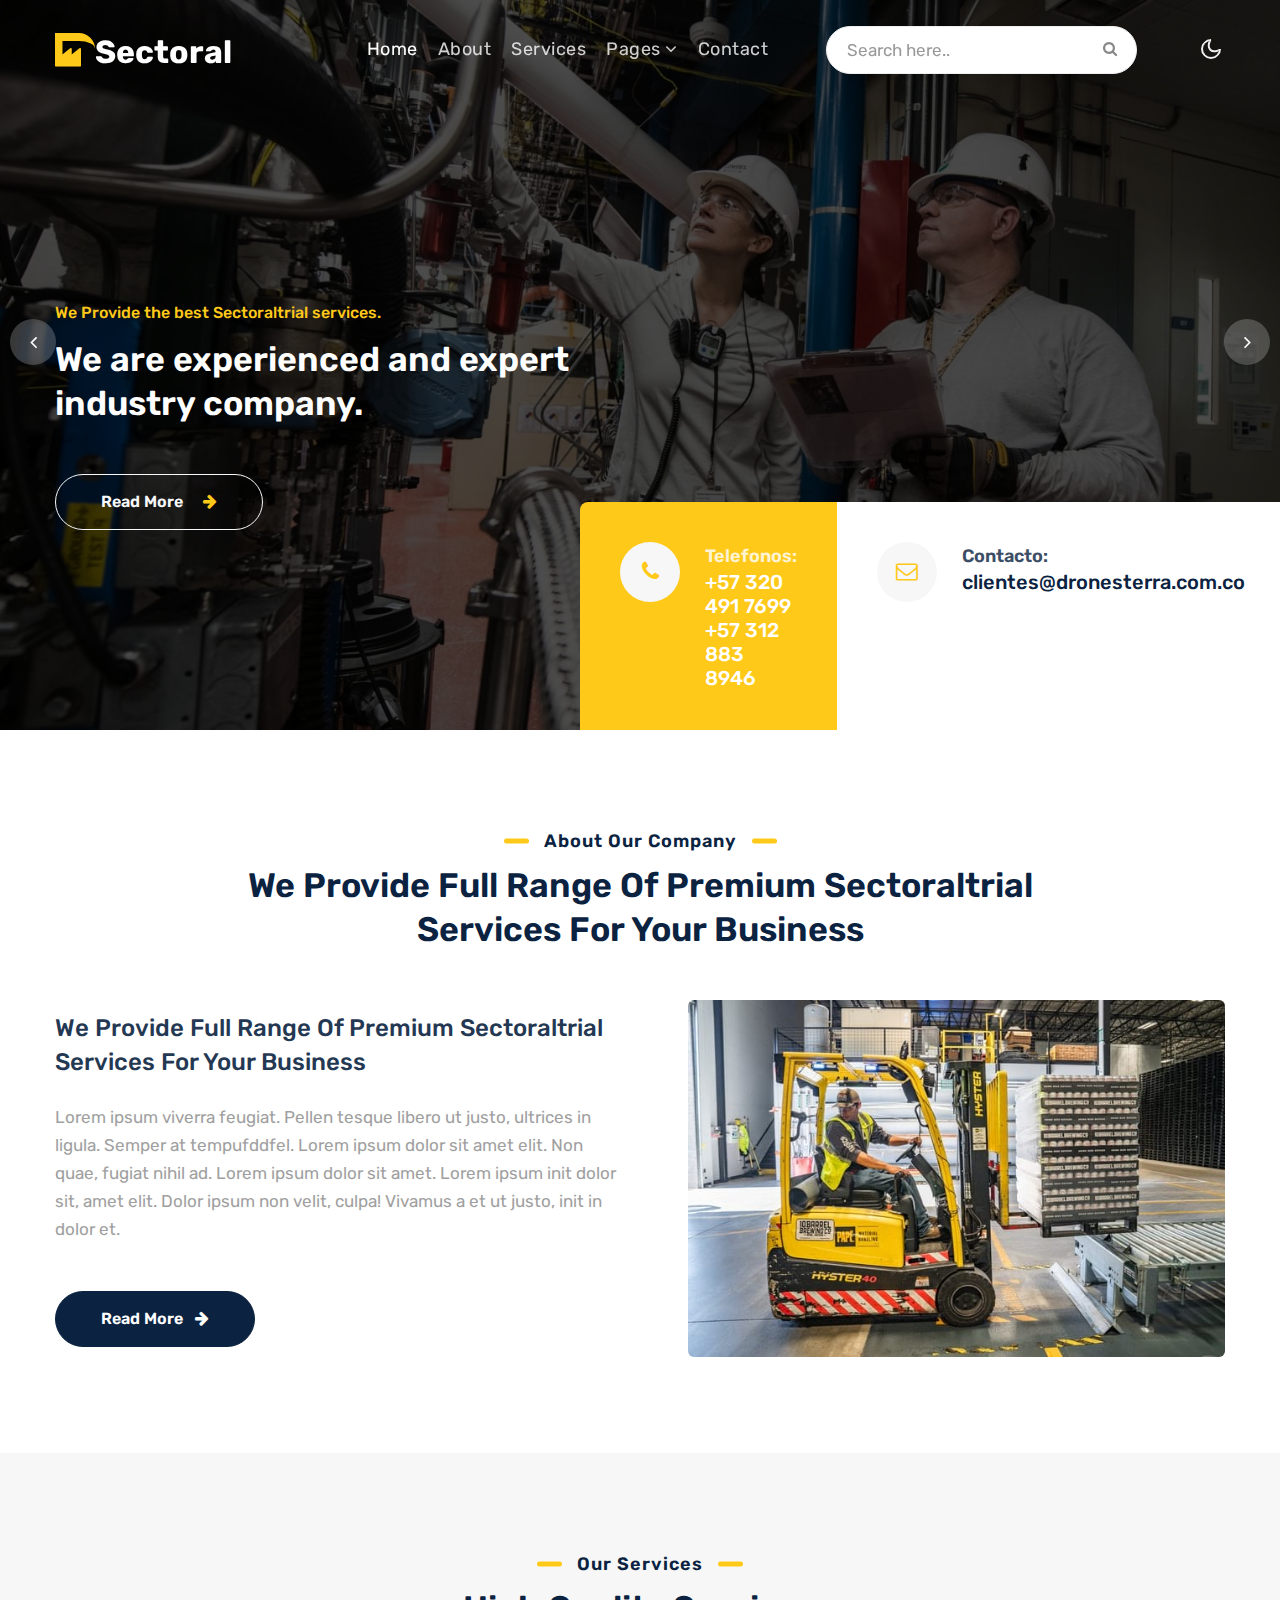
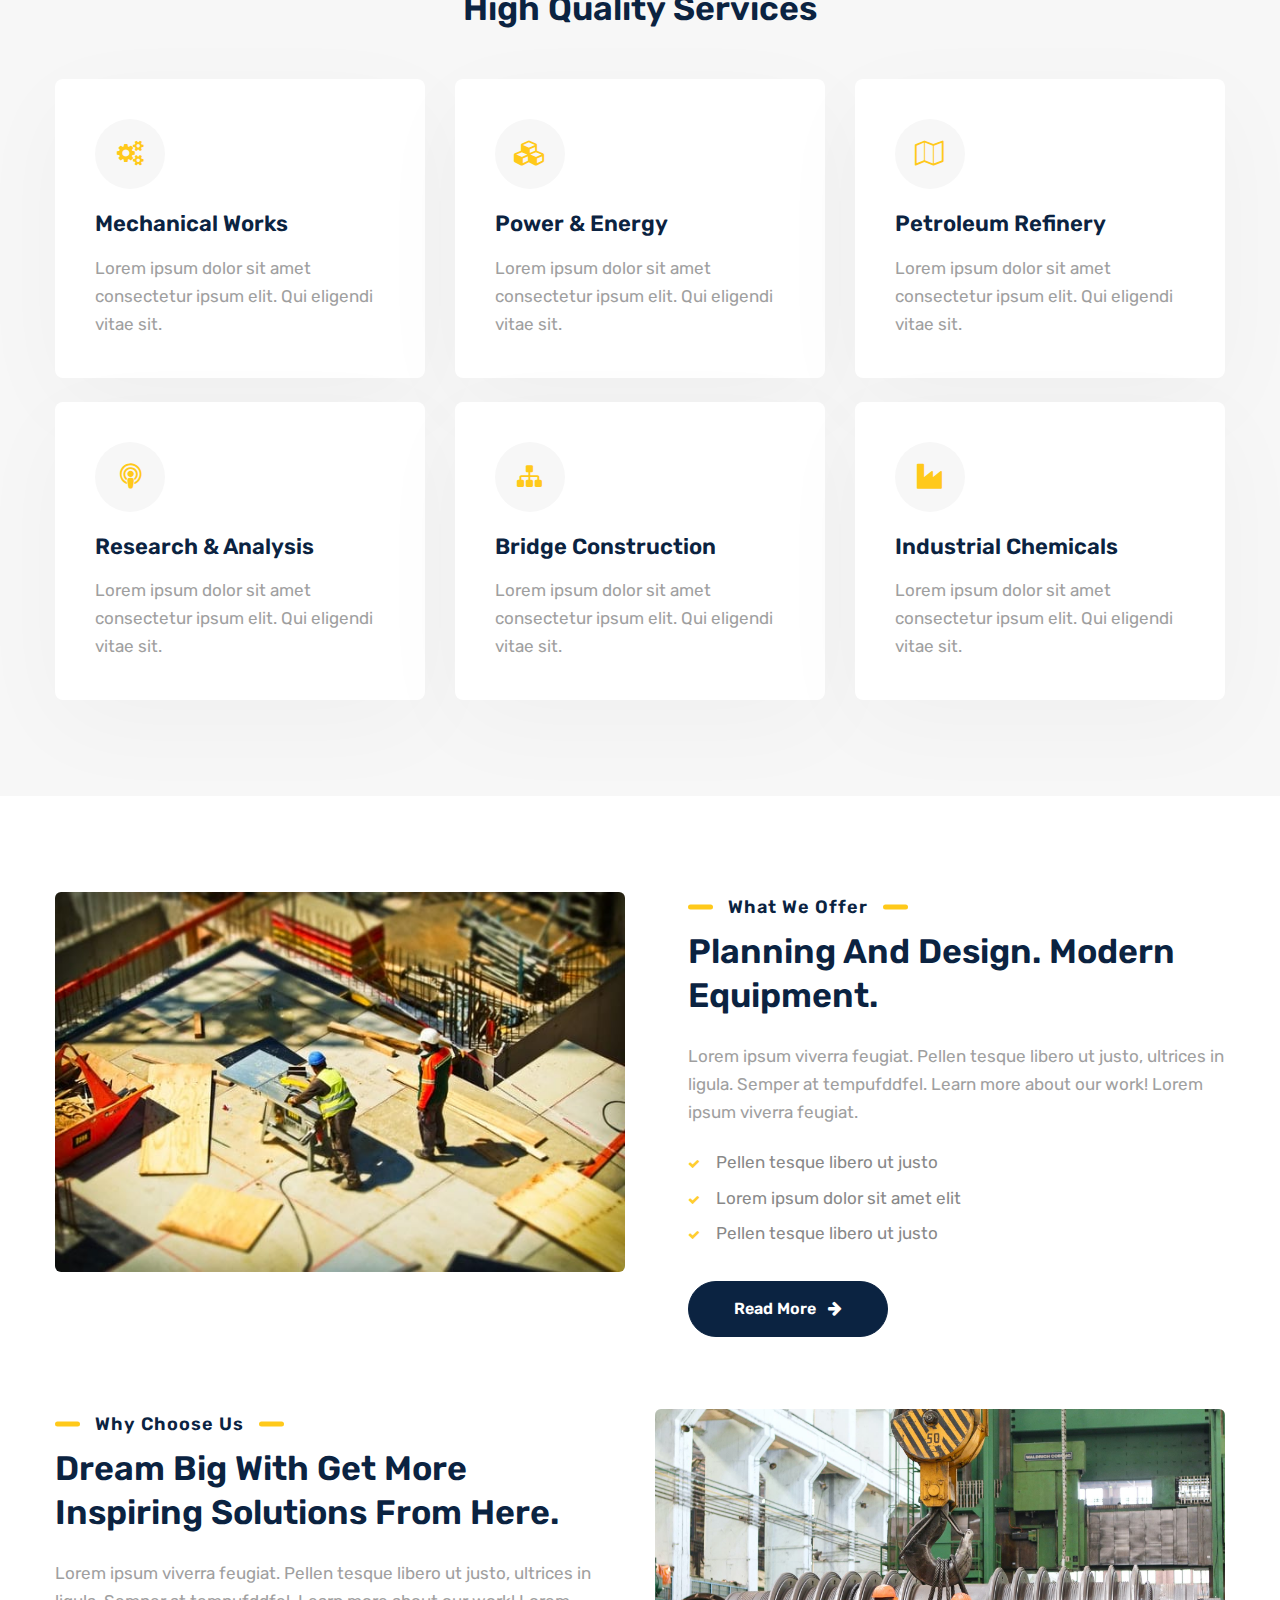
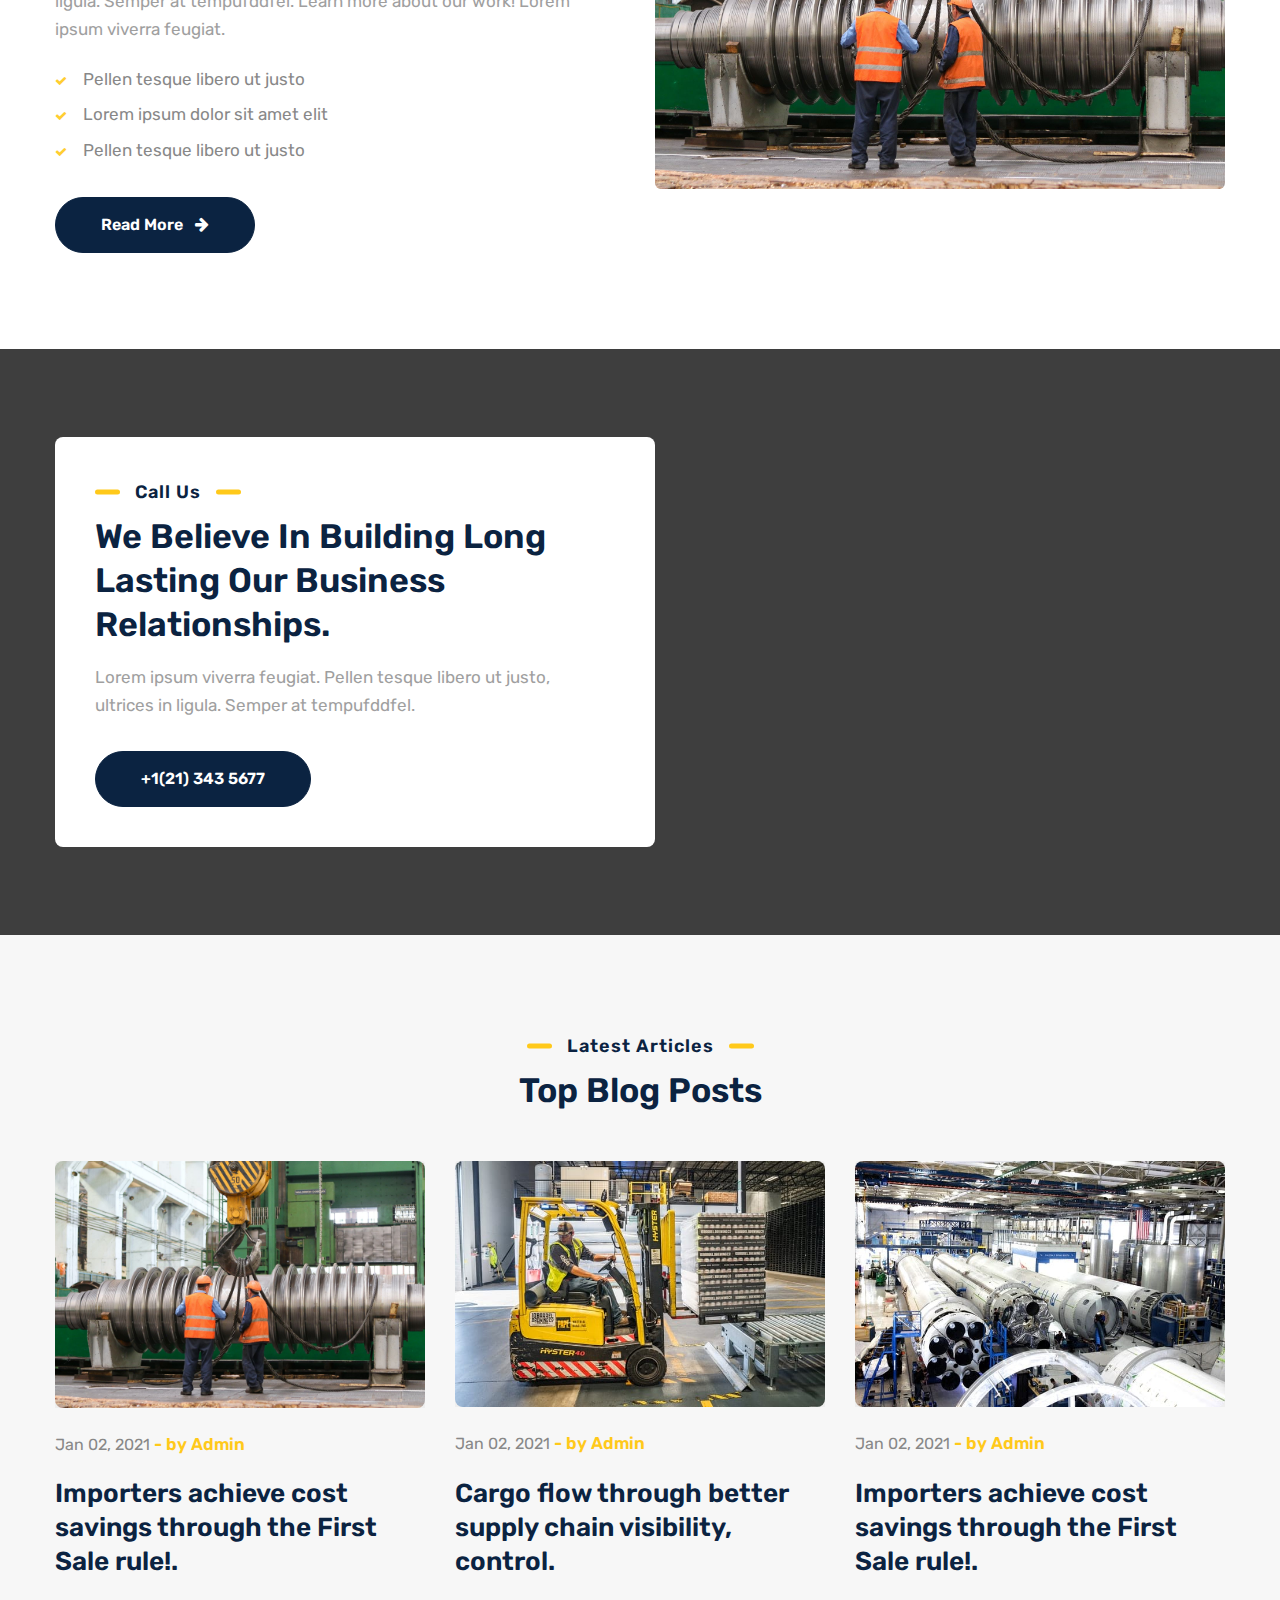
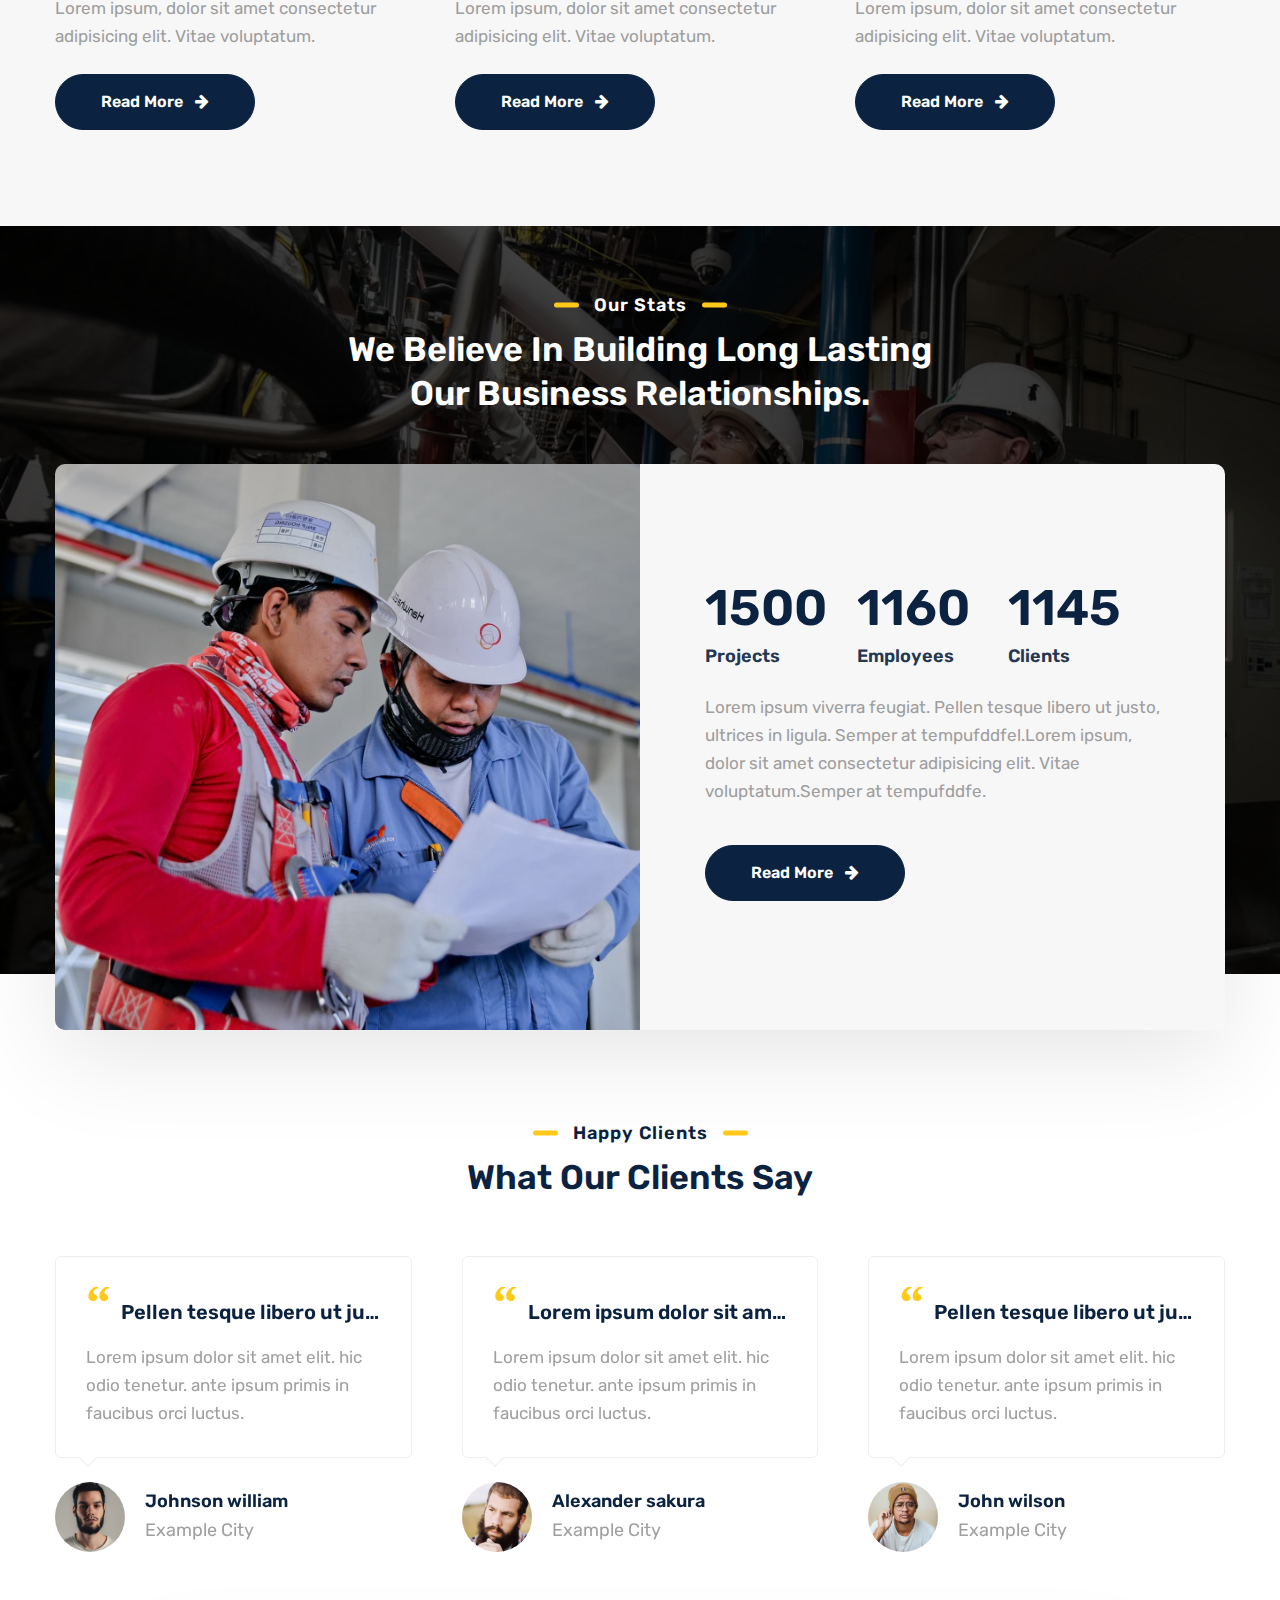
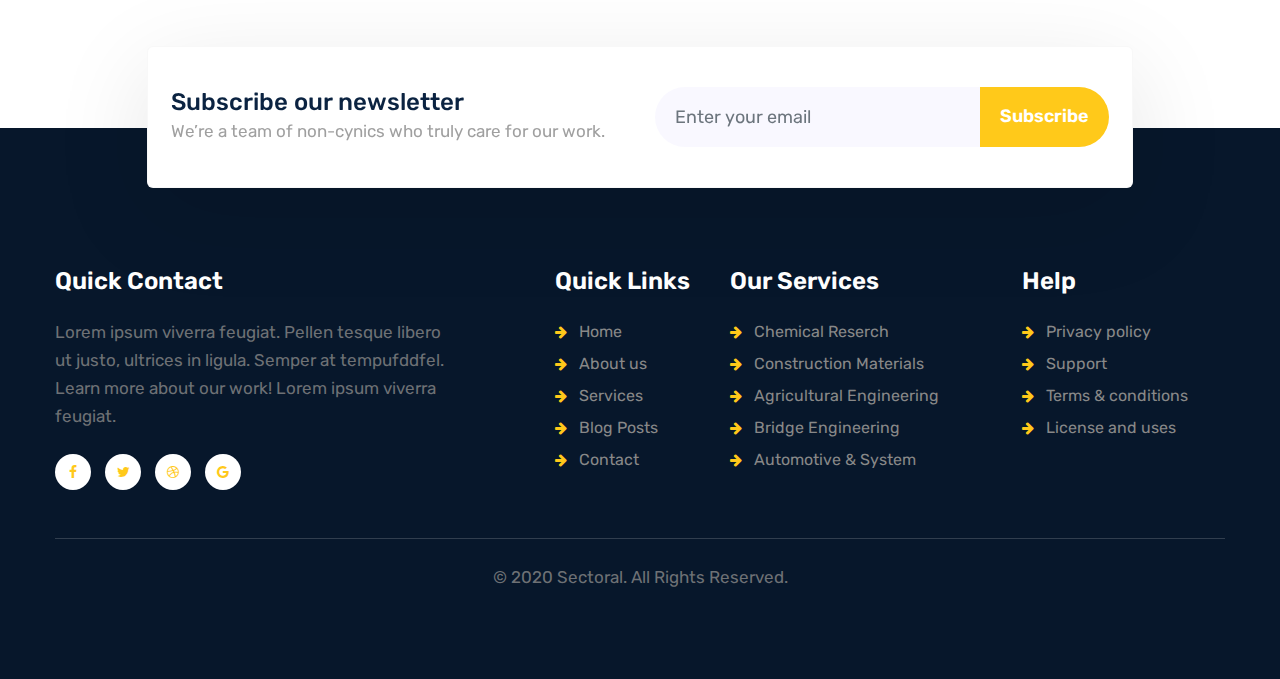
==== index.html @ f9f9d439 "Inicio de la página" ====
<!doctype html>
<html lang="zxx">

<head>
  <!-- Required meta tags -->
  <meta charset="utf-8">
  <meta name="viewport" content="width=device-width, initial-scale=1, shrink-to-fit=no">
  <meta name="keywords"
    content="Sectoral Responsive web template, Bootstrap Web Templates, Android Compatible web template, Smartphone Compatible web template, free webdesigns for Nokia, Samsung, LG, SonyEricsson, Motorola web design" />
  <title>Sectoral an Industrial Category Bootstrap Responsive Web Template | Home  </title>
  <link href="//fonts.googleapis.com/css2?family=Rubik:wght@300;400;500;600&display=swap" rel="stylesheet">
  <!-- Template CSS -->
  <link rel="stylesheet" href="assets/css/style-liberty.css">
</head>

<body>
  <!--header-->
  <header id="site-header" class="w3lhny-head fixed-top">
    <div class="container">
      <nav class="navbar navbar-expand-lg stroke px-0">
        <h1> <a class="navbar-brand" href="index.html">
          <span class="sublog"><span class="fa fa-industry w3llog-icon" aria-hidden="true"></span>Sec</span>toral
        </a></h1>
        <!-- if logo is image enable this   
  <a class="navbar-brand" href="#index.html">
      <img src="image-path" alt="Your logo" title="Your logo" style="height:35px;" />
  </a> -->
        <button class="navbar-toggler  collapsed bg-gradient" type="button" data-toggle="collapse"
          data-target="#navbarTogglerDemo02" aria-controls="navbarTogglerDemo02" aria-expanded="false"
          aria-label="Toggle navigation">
          <span class="navbar-toggler-icon fa icon-expand fa-bars"></span>
          <span class="navbar-toggler-icon fa icon-close fa-times"></span>
        </button>

        <div class="collapse navbar-collapse" id="navbarTogglerDemo02">
          <ul class="navbar-nav mx-lg-auto">
            <li class="nav-item active">
              <a class="nav-link" href="index.html">Home <span class="sr-only">(current)</span></a>
            </li>
            <li class="nav-item">
              <a class="nav-link" href="about.html">About</a>
            </li>
            <li class="nav-item">
              <a class="nav-link" href="services.html">Services</a>
            </li>
            <li class="nav-item dropdown">
              <a class="nav-link dropdown-toggle" href="#" id="navbarDropdown" role="button" data-toggle="dropdown"
                aria-haspopup="true" aria-expanded="false">
                Pages <span class="fa fa-angle-down"></span>
              </a>
              <div class="dropdown-menu" aria-labelledby="navbarDropdown">
                <a class="dropdown-item" href="blog.html">Blog posts</a>
                <a class="dropdown-item" href="blog-single.html">Blog single</a>
                <a class="dropdown-item" href="error.html">404 page</a>
                <a class="dropdown-item" href="landing-single.html">Landing page</a>
              </div>
            </li>
            <li class="nav-item">
              <a class="nav-link" href="contact.html">Contact</a>
            </li>
            <!--/search-right-->
            <nav class="ml-lg-5">
              <div class="search-bar">
                <form class="search">
                  <input type="search" class="search__input" name="search" placeholder="Search here.."
                    onload="equalWidth()" required>
                  <span class="fa fa-search search__icon"></span>
                </form>
              </div>
            </nav>
            <!--//search-right-->
          </ul>
        </div>
        <!-- toggle switch for light and dark theme -->
        <div class="mobile-position">
          <nav class="navigation">
            <div class="theme-switch-wrapper">
              <label class="theme-switch" for="checkbox">
                <input type="checkbox" id="checkbox">
                <div class="mode-container">
                  <i class="gg-sun"></i>
                  <i class="gg-moon"></i>
                </div>
              </label>
            </div>
          </nav>
        </div>
        <!-- //toggle switch for light and dark theme -->
      </nav>
    </div>
  </header>
  <!--/header-->
  <!-- main-slider -->
  <section class="w3l-main-slider" id="home">
    <div class="companies20-content">
      <div class="owl-one owl-carousel owl-theme">
        <div class="item">
          <li>
            <div class="slider-info banner-view bg bg2">
              <div class="banner-info">
                <div class="container">

                  <div class="banner-info-bg">
                    <h6>We Provide the best Sectoraltrial services.</h6>
                    <h5>We are experienced and expert industry company. </h5>
                    <p class="mt-md-4 mt-3">Lorem ipsum dolor sit amet consectetur ipsum elit. Qui eligendi vitae sit.Ea
                      ipsum sed consequuntur illum facere.
                    </p>
                    <a class="btn btn-style btn-outline-light mt-sm-5 mt-4" href="about.html">
                      Read More <span class="fa fa-arrow-right  ml-3" aria-hidden="true"></span></a>
                  </div>
                </div>
              </div>
            </div>
          </li>
        </div>
        <div class="item">
          <li>
            <div class="slider-info  banner-view banner-top1 bg bg2">
              <div class="banner-info">
                <div class="container">
                  <div class="banner-info-bg">
                    <h6>We Provide the best Sectoraltrial services.</h6>
                    <h5>You construct a dream. We will construct them to reality. </h5>
                    <p class="mt-md-4 mt-3">Lorem ipsum dolor sit amet consectetur ipsum elit. Qui eligendi vitae sit.Ea
                      ipsum sed consequuntur illum facere.
                    </p>
                    <a class="btn btn-style btn-outline-light mt-sm-5 mt-4 " href="about.html">
                      Read More <span class="fa fa-arrow-right ml-3" aria-hidden="true"></span></a>
                  </div>
                </div>
              </div>
            </div>
          </li>
        </div>
        <div class="item">
          <li>
            <div class="slider-info banner-view banner-top2 bg bg2">
              <div class="banner-info">
                <div class="container">
                  <div class="banner-info-bg">
                    <h6>We Provide the best Sectoraltrial services.</h6>
                    <h5>We are experienced and expert industry company. </h5>
                    <p class="mt-md-4 mt-3">Lorem ipsum dolor sit amet consectetur ipsum elit. Qui eligendi vitae sit.Ea
                      ipsum sed consequuntur illum facere.
                    </p>
                    <a class="btn btn-style btn-outline-light mt-sm-5 mt-4" href="about.html">
                      Read More <span class="fa fa-arrow-right  ml-3" aria-hidden="true"></span></a>
                  </div>
                </div>
              </div>
            </div>
          </li>
        </div>
        <div class="item">
          <li>
            <div class="slider-info banner-view banner-top3 bg bg2">
              <div class="banner-info">
                <div class="container">
                  <div class="banner-info-bg">
                    <h6>We Provide the best Sectoraltrial services.</h6>
                    <h5>You construct a dream. We will construct them to reality.</h5>
                    <p class="mt-md-4 mt-3">Lorem ipsum dolor sit amet consectetur ipsum elit. Qui eligendi vitae sit.Ea
                      ipsum sed consequuntur illum facere.
                    </p>
                    <a class="btn btn-style btn-outline-light mt-sm-5 mt-4" href="about.html">
                      Read More <span class="fa fa-arrow-right ml-3" aria-hidden="true"></span></a>
                  </div>
                </div>
              </div>
            </div>
          </li>
        </div>
      </div>
      <!--/w3l-industry-address-->
      <div class="w3l-industry-address">
        <div class="one-address">
          <div class="left">
            <div class="ad-icon">
              <span class="fa fa-phone"></span>
            </div>
          </div>
          <div class="content">
            <p>Telefonos:</p>
            <h5>+57 320 491 7699</h5>
            <h5>+57 312 883 8946</h5>
          </div>
        </div>
        <div class="one-address">
          <div class="left">
            <div class="ad-icon">
              <span class="fa fa-envelope-o"></span>
            </div>
          </div>
          <div class="content">
            <p>Contacto:</p>
            <h5><a href="mailto:clientes@dronesterra.com.co" class="mail">clientes@dronesterra.com.co</a></h5>
          </div>
        </div>
      </div>
      <!--//w3l-industry-address-->
    </div>
  </section>
  <!-- /main-slider -->
  <!--/about-section -->
  <section class="w3l-index1 py-5" id="about">
      <div class="container py-lg-5 py-md-3"> 
        <div class="header-section text-center mx-0 mb-md-5 mb-4">
          <h6 class="title-subhny">About Our Company</h6>
          <h3 class="title-w3l mt-2">We provide full range of Premium Sectoraltrial  <br>Services for your business</h3>
        </div>
        <div class="row">
          <div class="col-lg-6 mb-lg-0 mb-md-5 mb-4 align-self">
            <h4 class="title-sub">We provide full range of Premium Sectoraltrial  <br>Services for your business</h4>
            <p class="mt-md-4 mt-3">Lorem ipsum viverra feugiat. Pellen tesque libero ut justo,
              ultrices in ligula. Semper at tempufddfel. Lorem ipsum dolor sit amet
              elit. Non quae, fugiat nihil ad. Lorem ipsum dolor sit amet. Lorem ipsum init
              dolor sit, amet elit. Dolor ipsum non velit, culpa! Vivamus a et ut justo, init in dolor et.</p>
            <a class="btn btn-style btn-primary mt-sm-5 mt-4 mr-2" href="about.html">Read More <span class="fa fa-arrow-right ml-2" aria-hidden="true"></span></a>
          </div>
          <div class="col-lg-6 pl-lg-5">
            <div class="position-relative">
              <img src="assets/images/b3.jpg" alt="" class="radius-image img-fluid">
            </div>
          </div>
        </div>
      </div>
  </section>
  <!-- //about-section -->
  <!-- home page block1 -->
  <section id="features" class="home-services py-5">
    <div class="container py-md-5 py-2">
      <div class="header-section text-center mx-0 mb-md-5 mb-4">
        <h6 class="title-subhny">Our Services</h6>
        <h3 class="title-w3l mt-2">High quality services</h3>
      </div>
      <div class="row">
        <div class="col-lg-4 col-md-6 col-sm-12">
          <div class="box-wrap">
            <div class="box-wrap-grid">
              <div class="icon">
                <span class="fa fa-cogs"></span>
              </div>
              <div class="info">
                <h4><a href="#url">Mechanical Works</a></h4>
              </div>
            </div>
            <p class="mt-3">Lorem ipsum dolor sit amet consectetur ipsum elit. Qui eligendi vitae sit.</p>
          </div>
        </div>
        <div class="col-lg-4 col-md-6 col-sm-12 mt-md-0 mt-4">
          <div class="box-wrap">
            <div class="box-wrap-grid">
              <div class="icon">
                <span class="fa fa-cubes"></span>
              </div>
              <div class="info">
                <h4><a href="#url">
                    Power & Energy</a></h4>
              </div>
            </div>
            <p class="mt-3">Lorem ipsum dolor sit amet consectetur ipsum elit. Qui eligendi vitae sit.</p>
          </div>
        </div>
        <div class="col-lg-4 col-md-6 col-sm-12 mt-lg-0 mt-4">
          <div class="box-wrap">
            <div class="box-wrap-grid">
              <div class="icon">
                <span class="fa fa-map-o"></span>
              </div>
              <div class="info">
                <h4><a href="#url">Petroleum Refinery</a></h4>
              </div>
            </div>
            <p class="mt-3">Lorem ipsum dolor sit amet consectetur ipsum elit. Qui eligendi vitae sit.</p>
          </div>
        </div>
        <div class="col-lg-4 col-md-6 col-sm-12 mt-4">
          <div class="box-wrap">
            <div class="box-wrap-grid">
              <div class="icon">
                <span class="fa fa-podcast"></span>
              </div>
              <div class="info">
                <h4><a href="#url">
                  Research & Analysis</a></h4>
              </div>
            </div>
            <p class="mt-3">Lorem ipsum dolor sit amet consectetur ipsum elit. Qui eligendi vitae sit.</p>
          </div>
        </div>
        <div class="col-lg-4 col-md-6 col-sm-12 mt-4">
          <div class="box-wrap">
            <div class="box-wrap-grid">
              <div class="icon">
                <span class="fa fa-sitemap"></span>
              </div>
              <div class="info">
                <h4><a href="#url">
                  Bridge Construction</a></h4>
              </div>
            </div>
            <p class="mt-3">Lorem ipsum dolor sit amet consectetur ipsum elit. Qui eligendi vitae sit.</p>
          </div>
        </div>
        <div class="col-lg-4 col-md-6 col-sm-12 mt-4">
          <div class="box-wrap">
            <div class="box-wrap-grid">
              <div class="icon">
                <span class="fa fa-industry"></span>
              </div>
              <div class="info">
                <h4><a href="#url">
                  Industrial Chemicals</a></h4>
              </div>
            </div>
            <p class="mt-3">Lorem ipsum dolor sit amet consectetur ipsum elit. Qui eligendi vitae sit.</p>
          </div>
        </div>
      </div>
    </div>
  </section>
  <!-- //home page block1 -->
  <section class="w3l-index2" id="about1">
    <div class="midd-w3 py-5">
      <div class="container py-lg-5 py-md-4 py-2">
        <div class="row">
          <div class="col-lg-6 left-wthree-img">
            <div class="position-relative">
              <img src="assets/images/b2.jpg" alt="" class="radius-image img-fluid">

            </div>
          </div>
          <div class="col-lg-6 mt-lg-0 mt-5 pl-lg-5 align-self">
            <h6 class="title-subhny">What We Offer</h6>
            <h3 class="title-w3l mt-2">Planning and design.
              Modern equipment.</h3>
            <p class="mt-4">Lorem ipsum viverra feugiat. Pellen tesque libero ut justo,
              ultrices in ligula. Semper at tempufddfel. Learn more about our work!
              Lorem ipsum viverra feugiat.
            </p>
            <ul class="w3l-right-book mt-4">
              <li><span class="fa fa-check" aria-hidden="true"></span>Pellen tesque libero ut justo</li>
              <li><span class="fa fa-check" aria-hidden="true"></span>Lorem ipsum dolor sit amet elit</li>
              <li><span class="fa fa-check" aria-hidden="true"></span>Pellen tesque libero ut justo</li>
            </ul>
            <a class="btn btn-style btn-primary mt-4" href="about.html">Read More <span class="fa fa-arrow-right ml-2" aria-hidden="true"></span></a>
          </div>

        </div>
        <div class="row mt-5 pt-lg-4">

          <div class="col-lg-6 mb-lg-0 mb-5 pr-lg-5 align-self">
            <h6 class="title-subhny">Why Choose Us</h6>
            <h3 class="title-w3l mt-2">Dream big with get more inspiring solutions from here.</h3>
            <p class="mt-4">Lorem ipsum viverra feugiat. Pellen tesque libero ut justo,
              ultrices in ligula. Semper at tempufddfel. Learn more about our work!
              Lorem ipsum viverra feugiat.
            </p>
            <ul class="w3l-right-book mt-4">
              <li><span class="fa fa-check" aria-hidden="true"></span>Pellen tesque libero ut justo</li>
              <li><span class="fa fa-check" aria-hidden="true"></span>Lorem ipsum dolor sit amet elit</li>
              <li><span class="fa fa-check" aria-hidden="true"></span>Pellen tesque libero ut justo</li>
            </ul>
            <a class="btn btn-style btn-primary mt-4" href="about.html">Read More <span class="fa fa-arrow-right ml-2" aria-hidden="true"></span></a>
          </div>
          <div class="col-lg-6 left-wthree-img">
            <div class="position-relative">
              <img src="assets/images/b1.jpg" alt="" class="radius-image img-fluid">
            </div>
          </div>
        </div>
      </div>
    </div>
  </section>
  <!-- home page block grids -->
   <!-- /content-6-section -->
   <section class="w3l-content-mid py-5">
    <!-- /content-6-section -->
    <div class="content-4-main py-3">
      <div class="container py-lg-4">
        <div class="welcome-left text-left">
          <h6 class="title-subhny mb-2">Call Us</h6>
          <h3 class="title-w3l">We believe in building long lasting our business relationships.</h3>
          <p class="mt-3 mb-lg-2 pr-lg-5">Lorem ipsum viverra feugiat. Pellen tesque libero ut justo,
            ultrices in ligula. Semper at tempufddfel. 
          </p>
          <a href="tel:+1(21) 343 5678" class="btn btn-style btn-primary mt-4">+1(21) 343 5677</a>
        </div>
      </div>
    </div>
  </section>
  <!-- //content-6-section -->
  <!-- home page block grids -->
  <section class="w3l-text-11 py-5" id="blogs">
    <div class="container py-lg-5 py-md-4 py-2">
      <div class="header-section text-center mx-0 mb-md-5 mb-4">
        <h6 class="title-subhny">Latest Articles </h6>
        <h3 class="title-w3l mt-2">Top Blog Posts</h3>
      </div>
      <div class="row text11-content">
        <div class="col-md-4 item mt-lg-0">
          <div class="card">
            <div class="card-header p-0 position-relative border-0">
              <a href="blog-single.html">
                <img class="card-img-bottom d-block radius-image" src="assets/images/b1.jpg" alt="Card image cap">
              </a>
            </div>
            <div class="card-body p-0 blog-details">
              <h6 class="mt-4">Jan 02, 2021</h6>
              <a href="#admin" class="admin">- by Admin </a>
              <br>
              <a href="blog-single.html" class="blog-desc">Importers achieve cost savings through the First Sale rule!.</a>
              <p>Lorem ipsum, dolor sit amet consectetur adipisicing elit. Vitae voluptatum.</p>
              <a href="blog-single.html" class="btn btn-style btn-primary mt-lg-4 mt-4">Read More <span class="fa fa-arrow-right ml-2" aria-hidden="true"></span></a>
            </div>
          </div>
        </div>

        <div class="col-md-4 item mt-lg-0 mt-5">
          <div class="card">
            <div class="card-header p-0 position-relative border-0">
              <a href="blog-single.html">
                <img class="card-img-bottom d-block radius-image" src="assets/images/b3.jpg" alt="Card image cap">
              </a>
            </div>
            <div class="card-body p-0 blog-details">
              <h6 class="mt-4">Jan 02, 2021</h6>
              <a href="#admin" class="admin">- by Admin </a>
              <br>
              <a href="blog-single.html" class="blog-desc">Cargo flow through better supply chain visibility, control.</a>
              <p>Lorem ipsum, dolor sit amet consectetur adipisicing elit. Vitae voluptatum.</p>
              <a href="blog-single.html" class="btn btn-style btn-primary mt-lg-4 mt-4">Read More <span class="fa fa-arrow-right ml-2" aria-hidden="true"></span></a>
            </div>
          </div>
        </div>

        <div class="col-md-4 item mt-lg-0 mt-5">
          <div class="card">
            <div class="card-header p-0 position-relative border-0">
              <a href="blog-single.html">
                <img class="card-img-bottom d-block radius-image" src="assets/images/b6.jpg" alt="Card image cap">
              </a>
            </div>
            <div class="card-body p-0 blog-details">
              <h6 class="mt-4">Jan 02, 2021</h6>
              <a href="#admin" class="admin">- by Admin </a>
              <br>
              <a href="blog-single.html" class="blog-desc">Importers achieve cost savings through the First Sale rule!.</a>
              <p>Lorem ipsum, dolor sit amet consectetur adipisicing elit. Vitae voluptatum.</p>
              <a href="blog-single.html" class="btn btn-style btn-primary mt-lg-4 mt-4">Read More <span class="fa fa-arrow-right ml-2" aria-hidden="true"></span></a>
            </div>
          </div>
        </div>
      </div>
    </div>
  </section>
  <!-- //home page block grids -->
  <!-- stats -->
  <section class="w3l-stats py-5">
    <div class="container py-3">
      <div class="header-section text-center mx-0 mb-md-5 mb-4">
        <h6 class="title-subhny two">Our Stats </h6>
        <h3 class="title-w3l two mt-2">We believe in building long lasting 
          <br>our business relationships.</h3>
      </div>
      <div class="row img-w3-content no-gutters">
        <div class="col-lg-6 img-right p-lg-0">
          <img src="assets/images/ab1.jpg" alt="" class="radius-image img-fluid">
        </div>
        <div class="col-lg-6 stats-left">
          <div class="row stats-con">
            <div class="col-4 stats_info counter_grid">
              <p class="counter">1500 </p>
              <h4>Projects</h4>
            </div>
            <div class="col-4 stats_info counter_grid ">
              <p class="counter">1160</p>
              <h4>Employees</h4>
            </div>
            <div class="col-4 stats_info counter_grid2 ">
              <p class="counter">1145 </p>
              <h4> 
                Clients</h4>
            </div>
            <p class="mt-2 mb-3">Lorem ipsum viverra feugiat. Pellen tesque libero ut justo,
              ultrices in ligula. Semper at tempufddfel.Lorem ipsum, dolor sit amet consectetur adipisicing elit. Vitae voluptatum.Semper at tempufddfe.
            </p>
            <a class="btn btn-style btn-primary mt-4" href="about.html">Read More <span class="fa fa-arrow-right ml-2" aria-hidden="true"></span></a>
          </div>
      </div>
    </div>
  </section>
  <!-- //stats-->
  <!-- testimonials section -->
  <section class="w3l-clients w3l-test pb-5" id="testimonials">
    <div class="midd-w3 py-5">
      <div class="container py-lg-5 py-md-4 pt-2 pb-lg-5">
        <div class="header-section text-center mx-0 mb-md-5 mb-4 pt-lg-5 pt-4">
          <h6 class="title-subhny"> Happy Clients</h6>
          <h3 class="title-w3l mt-2">What Our Clients Say</h3>
        </div>
        <div id="owl-demo2" class="owl-carousel owl-theme mt-4 py-md-2 mb-md-4">
          <div class="item">
            <div class="testimonial-content">
              <div class="testimonial">
                <blockquote>
                  <q>Pellen tesque libero ut justo</q>
                </blockquote>
                <p>Lorem ipsum dolor sit amet elit. hic odio tenetur. ante ipsum primis in
                  faucibus orci luctus.</p>
              </div>
              <div class="bottom-info mt-4">
                <a class="comment-img" href="#url"><img src="assets/images/team1.jpg" class="img-responsive"
                    alt="placeholder image"></a>
                <div class="people-info align-self">
                  <h3>Johnson william</h3>
                  <p class="identity">Example City</p>
                </div>
              </div>
            </div>
          </div>
          <div class="item">
            <div class="testimonial-content">
              <div class="testimonial">
                <blockquote>
                  <q>Lorem ipsum dolor sit amet</q>
                </blockquote>
                <p>Lorem ipsum dolor sit amet elit. hic odio tenetur. ante ipsum primis in
                  faucibus orci luctus.</p>
              </div>
              <div class="bottom-info mt-4">
                <a class="comment-img" href="#url"><img src="assets/images/team2.jpg" class="img-responsive"
                    alt="placeholder image"></a>
                <div class="people-info align-self">
                  <h3>Alexander sakura</h3>
                  <p class="identity">Example City</p>
                </div>
              </div>
            </div>
          </div>
          <div class="item">
            <div class="testimonial-content">
              <div class="testimonial">
                <blockquote>
                  <q>Pellen tesque libero ut justo</q>
                </blockquote>
                <p>Lorem ipsum dolor sit amet elit. hic odio tenetur. ante ipsum primis in
                  faucibus orci luctus.</p>
              </div>
              <div class="bottom-info mt-4">
                <a class="comment-img" href="#url"><img src="assets/images/team3.jpg" class="img-responsive"
                    alt="placeholder image"></a>
                <div class="people-info align-self">
                  <h3>John wilson</h3>
                  <p class="identity">Example City</p>
                </div>
              </div>
            </div>
          </div>
          <div class="item">
            <div class="testimonial-content">
              <div class="testimonial">
                <blockquote>
                  <q>Lorem ipsum dolor sit amet</q>
                </blockquote>
                <p>Lorem ipsum dolor sit amet elit. hic odio tenetur. ante ipsum primis in
                  faucibus orci luctus.</p>
              </div>
              <div class="bottom-info mt-4">
                <a class="comment-img" href="#url"><img src="assets/images/team4.jpg" class="img-responsive"
                    alt="placeholder image"></a>
                <div class="people-info align-self">
                  <h3>Julia sakura</h3>
                  <p class="identity">Example City</p>
                </div>
              </div>
            </div>
          </div>
          <div class="item">
            <div class="testimonial-content">
              <div class="testimonial">
                <blockquote>
                  <q>Pellen tesque libero ut justo</q>
                </blockquote>
                <p>Lorem ipsum dolor sit amet elit. hic odio tenetur. ante ipsum primis in
                  faucibus orci luctus.</p>
              </div>
              <div class="bottom-info mt-4">
                <a class="comment-img" href="#url"><img src="assets/images/team5.jpg" class="img-responsive"
                    alt="placeholder image"></a>
                <div class="people-info align-self">
                  <h3>John wilson</h3>
                  <p class="identity">Example City</p>
                </div>
              </div>
            </div>
          </div>
          <div class="item">
            <div class="testimonial-content">
              <div class="testimonial">
                <blockquote>
                  <q>Lorem ipsum dolor sit amet.</q>
                </blockquote>
                <p>Lorem ipsum dolor sit amet elit. hic odio tenetur. ante ipsum primis in
                  faucibus orci luctus.</p>
              </div>
              <div class="bottom-info mt-4">
                <a class="comment-img" href="#url"><img src="assets/images/team3.jpg" class="img-responsive"
                    alt="placeholder image"></a>
                <div class="people-info align-self">
                  <h3>Julia sakura</h3>
                  <p class="identity">Example City</p>
                </div>
              </div>
            </div>
          </div>
        </div>
      </div>
    </div>
  </section>
  <!-- //testimonials section -->
  <!-- footer-28 block -->
  <footer class="footer-28 position-relative py-5">
    <div class="container py-lg-3">
      <div class="w3l-forms-9 px-md-2" id="newsletter">
        <div class="main-w3 py-4">
          <div class="container-fluid py-lg-3 py-2">
            <div class="row align-items-center">
              <div class="main-midd col-lg-6">
                <h4 class="">Subscribe our newsletter</h4>
                <p>We’re a team of non-cynics who truly care for our work.</p>
              </div>
              <div class="main-midd-2 col-lg-6 mt-lg-0 mt-4">
                <form action="#url" method="GET" class="rightside-form d-sm-flex">
                  <input type="email" class="form-control" name="email" placeholder="Enter your email">
                  <button class="btn" type="submit">Subscribe</button>
                </form>
              </div>
            </div>
          </div>
        </div>
      </div>
      <div class="row footer-top-28 mt-4">
        <div class="col-lg-5 footer-list-28 pr-lg-5 mt-5">
          <h6 class="footer-title-28">Quick Contact</h6>
          <p class="pr-lg-5">Lorem ipsum viverra feugiat. Pellen tesque libero ut justo, ultrices in ligula. Semper at
            tempufddfel. Learn more about our work! Lorem ipsum viverra feugiat.</p>

          <div class="main-social-footer-28 mt-4">
            <ul class="social-icons">
              <li class="facebook">
                <a href="#link" title="Facebook">
                  <span class="fa fa-facebook" aria-hidden="true"></span>
                </a>
              </li>
              <li class="twitter">
                <a href="#link" title="Twitter">
                  <span class="fa fa-twitter" aria-hidden="true"></span>
                </a>
              </li>
              <li class="dribbble">
                <a href="#link" title="Dribbble">
                  <span class="fa fa-dribbble" aria-hidden="true"></span>
                </a>
              </li>
              <li class="google">
                <a href="#link" title="Google">
                  <span class="fa fa-google" aria-hidden="true"></span>
                </a>
              </li>
            </ul>
          </div>
        </div>
        <div class="col-lg-7">
          <div class="row">
            <div class="col-md-3 col-sm-6 footer-list-28 mt-5">
              <h6 class="footer-title-28">Quick Links</h6>
              <ul>
                <li><a href="index.html"><span class="fa fa-arrow-right mr-2" aria-hidden="true"></span> Home</a></li>
                <li><a href="about.html"><span class="fa fa-arrow-right mr-2" aria-hidden="true"></span> About us</a></li>
                <li><a href="services.html"><span class="fa fa-arrow-right mr-2" aria-hidden="true"></span> Services</a></li>
                <li><a href="blog.html"><span class="fa fa-arrow-right mr-2" aria-hidden="true"></span> Blog Posts</a></li>
                <li><a href="contact.html"><span class="fa fa-arrow-right mr-2" aria-hidden="true"></span> Contact</a></li>
              </ul>
            </div>
            <div class="col-md-5 col-sm-6 footer-list-28 mt-5">
              <h6 class="footer-title-28">Our Services</h6>
              <ul>
                <li><a href="#reserch"><span class="fa fa-arrow-right mr-2" aria-hidden="true"></span> Chemical Reserch</a></li>
                <li><a href="#construction"><span class="fa fa-arrow-right mr-2" aria-hidden="true"></span> Construction Materials</a></li>
                <li><a href="#agricultural"><span class="fa fa-arrow-right mr-2" aria-hidden="true"></span> Agricultural Engineering</a></li>
                <li><a href="#bridge"><span class="fa fa-arrow-right mr-2" aria-hidden="true"></span> Bridge Engineering</a></li>
                <li><a href="#automotive"><span class="fa fa-arrow-right mr-2" aria-hidden="true"></span> Automotive & System</a></li>
              </ul>
            </div>
            <div class="col-md-4 col-sm-6 footer-list-28 mt-5">
              <h6 class="footer-title-28">Help</h6>
              <ul>
                <li><a href="#privacy"><span class="fa fa-arrow-right mr-2" aria-hidden="true"></span> Privacy policy</a></li>
                <li><a href="#support"><span class="fa fa-arrow-right mr-2" aria-hidden="true"></span> Support</a></li>
                <li><a href="#terms"><span class="fa fa-arrow-right mr-2" aria-hidden="true"></span> Terms & conditions</a></li>
                <li><a href="#license"><span class="fa fa-arrow-right mr-2" aria-hidden="true"></span> License and uses</a></li>
              </ul>
            </div>

          </div>
        </div>
      </div>
       <div class="midd-footer-28 align-center py-4 mt-5">
        <p class="copy-footer-28 text-center"> &copy; 2020 Sectoral. All Rights Reserved.</p>
      </div>
    </div>


    <!-- move top -->
    <button onclick="topFunction()" id="movetop" title="Go to top">
      &#10548;
    </button>
    <script>
      // When the user scrolls down 20px from the top of the document, show the button
      window.onscroll = function () {
        scrollFunction()
      };

      function scrollFunction() {
        if (document.body.scrollTop > 20 || document.documentElement.scrollTop > 20) {
          document.getElementById("movetop").style.display = "block";
        } else {
          document.getElementById("movetop").style.display = "none";
        }
      }

      // When the user clicks on the button, scroll to the top of the document
      function topFunction() {
        document.body.scrollTop = 0;
        document.documentElement.scrollTop = 0;
      }
    </script>
    <!-- /move top -->
    <!-- //footer-28 block -->
  </footer>

  <!-- Template JavaScript -->
  <script src="assets/js/jquery-3.3.1.min.js"></script>
  <script src="assets/js/theme-change.js"></script>
  <!-- owlcarousel -->
  <!-- owl carousel -->
  <script src="assets/js/owl.carousel.js"></script>
  <!-- script for banner slider-->
  <script>
    $(document).ready(function () {
      $('.owl-one').owlCarousel({
        loop: true,
        margin: 0,
        nav: true,
        responsiveClass: true,
        autoplay: true,
        autoplayTimeout: 5000,
        autoplaySpeed: 1000,
        autoplayHoverPause: true,
        responsive: {
          0: {
            items: 1
          },
          480: {
            items: 1
          },
          667: {
            items: 1
          },
          1000: {
            items: 1
          }
        }
      })
    })
  </script>
  <!-- //script -->
  <!-- script for tesimonials carousel slider -->
  <script>
    $(document).ready(function () {
      $("#owl-demo2").owlCarousel({
        loop: true,
        nav: false,
        margin: 50,
        responsiveClass: true,
        responsive: {
          0: {
            items: 1,
            nav: false
          },
          736: {
            items: 1,
            nav: false
          },
          991: {
            items: 2,
            margin: 30,
            nav: false
          },
          1080: {
            items:3,
            nav: false
          }
        }
      })
    })
  </script>
  <!-- //script for tesimonials carousel slider -->
  <!-- owl carousel -->

  <!-- script for tesimonials carousel slider -->
  <script>
    $(document).ready(function () {
      $("#owl-demo2").owlCarousel({
        loop: true,
        margin: 20,
        nav: false,
        responsiveClass: true,
        responsive: {
          0: {
            items: 1,
            nav: false
          },
          1000: {
            items: 1,
            nav: false,
            loop: false
          }
        }
      })
    })
  </script>
  <!-- //script for tesimonials carousel slider -->
  <!-- stats number counter-->
  <script src="assets/js/jquery.waypoints.min.js"></script>
  <script src="assets/js/jquery.countup.js"></script>
  <script>
    $('.counter').countUp();
  </script>
  <!-- //stats number counter -->
  <!--/MENU-JS-->
  <script>
    $(window).on("scroll", function () {
      var scroll = $(window).scrollTop();

      if (scroll >= 80) {
        $("#site-header").addClass("nav-fixed");
      } else {
        $("#site-header").removeClass("nav-fixed");
      }
    });

    //Main navigation Active Class Add Remove
    $(".navbar-toggler").on("click", function () {
      $("header").toggleClass("active");
    });
    $(document).on("ready", function () {
      if ($(window).width() > 991) {
        $("header").removeClass("active");
      }
      $(window).on("resize", function () {
        if ($(window).width() > 991) {
          $("header").removeClass("active");
        }
      });
    });
  </script>
  <!--//MENU-JS-->

  <script src="assets/js/bootstrap.min.js"></script>

</body>

</html>
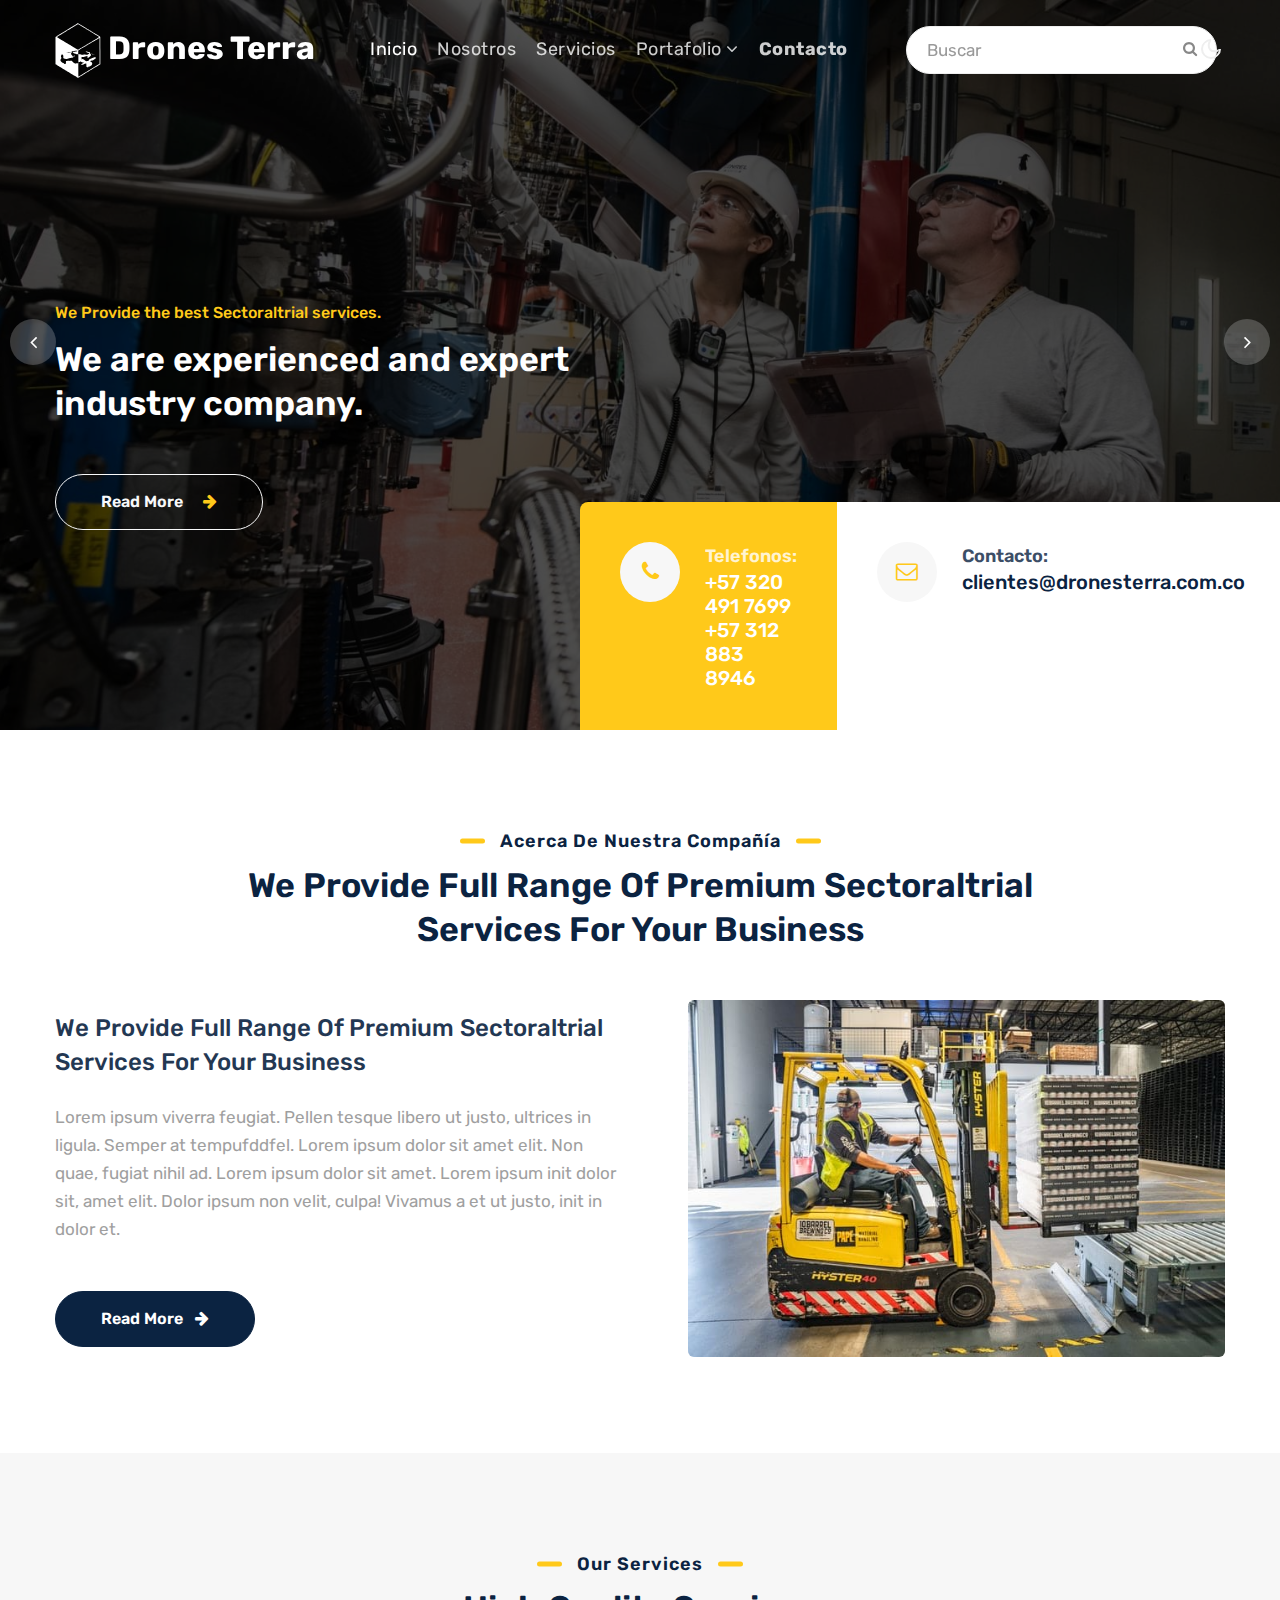
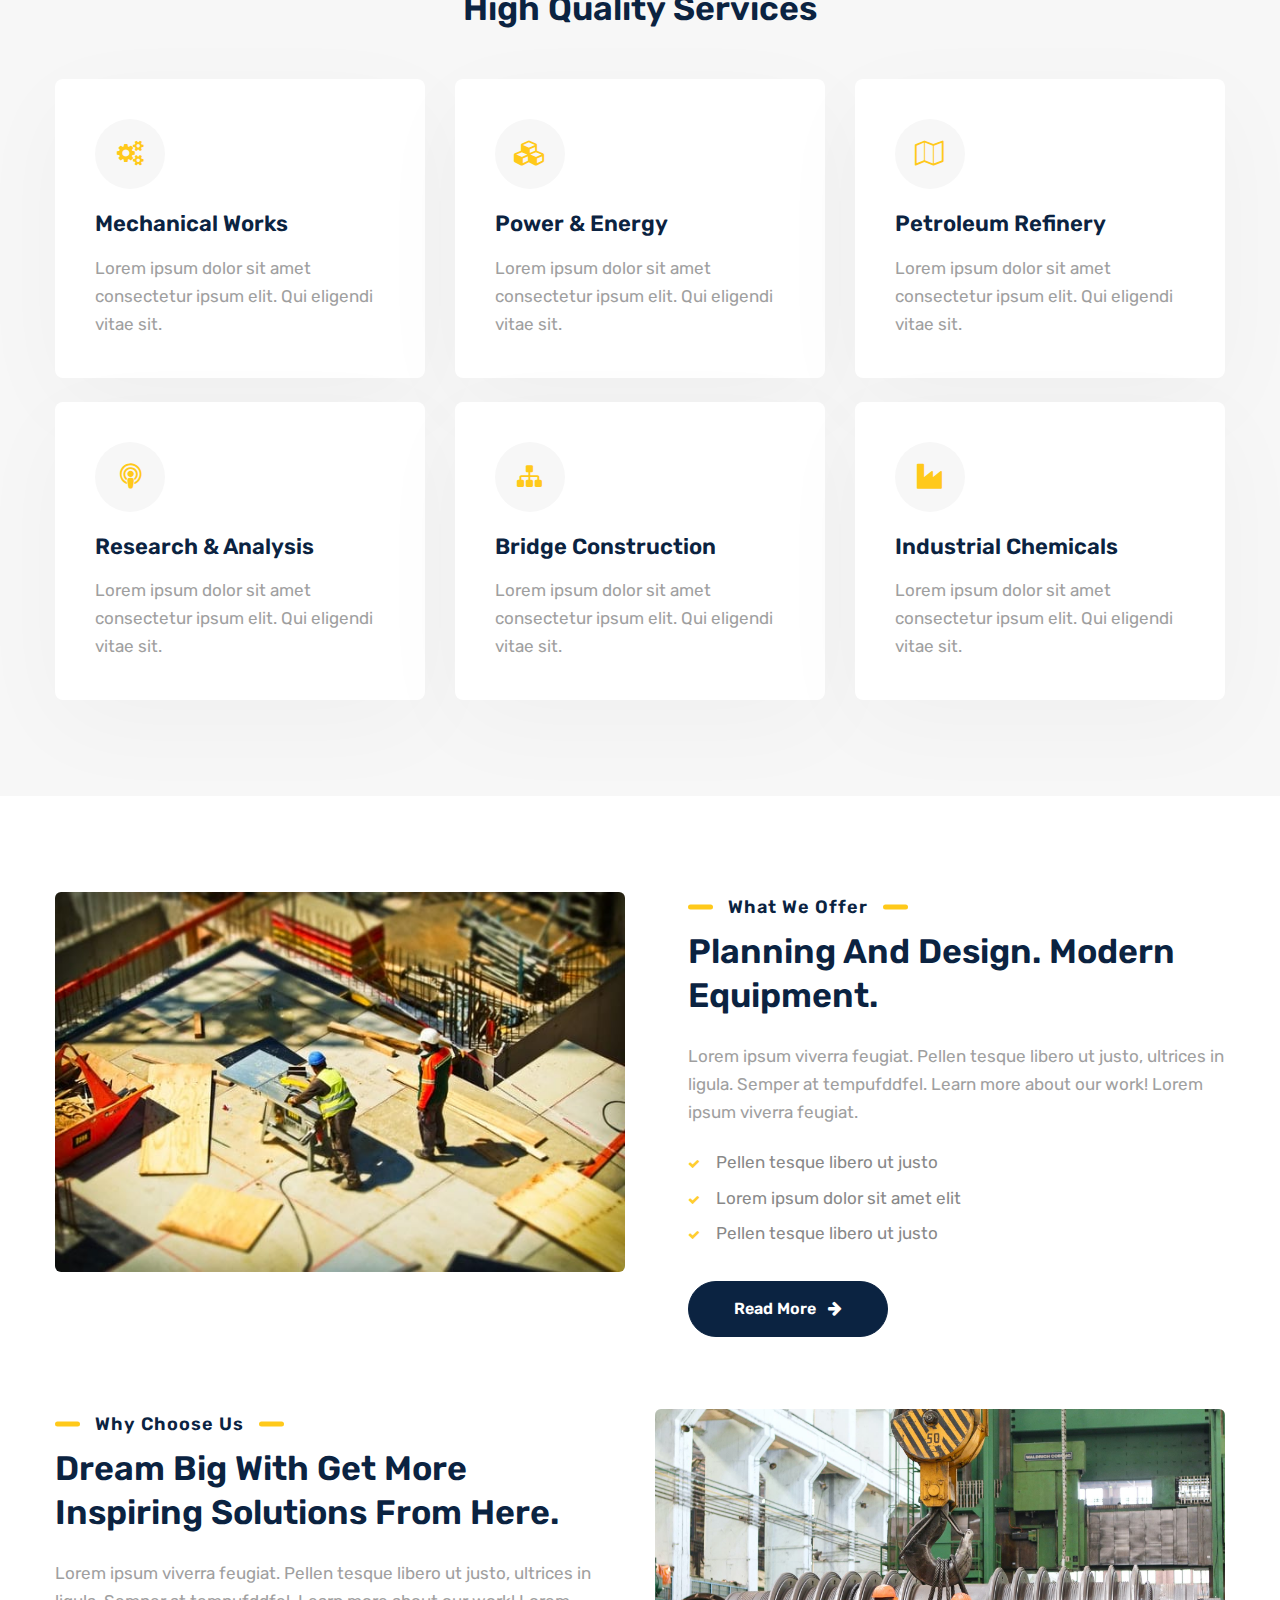
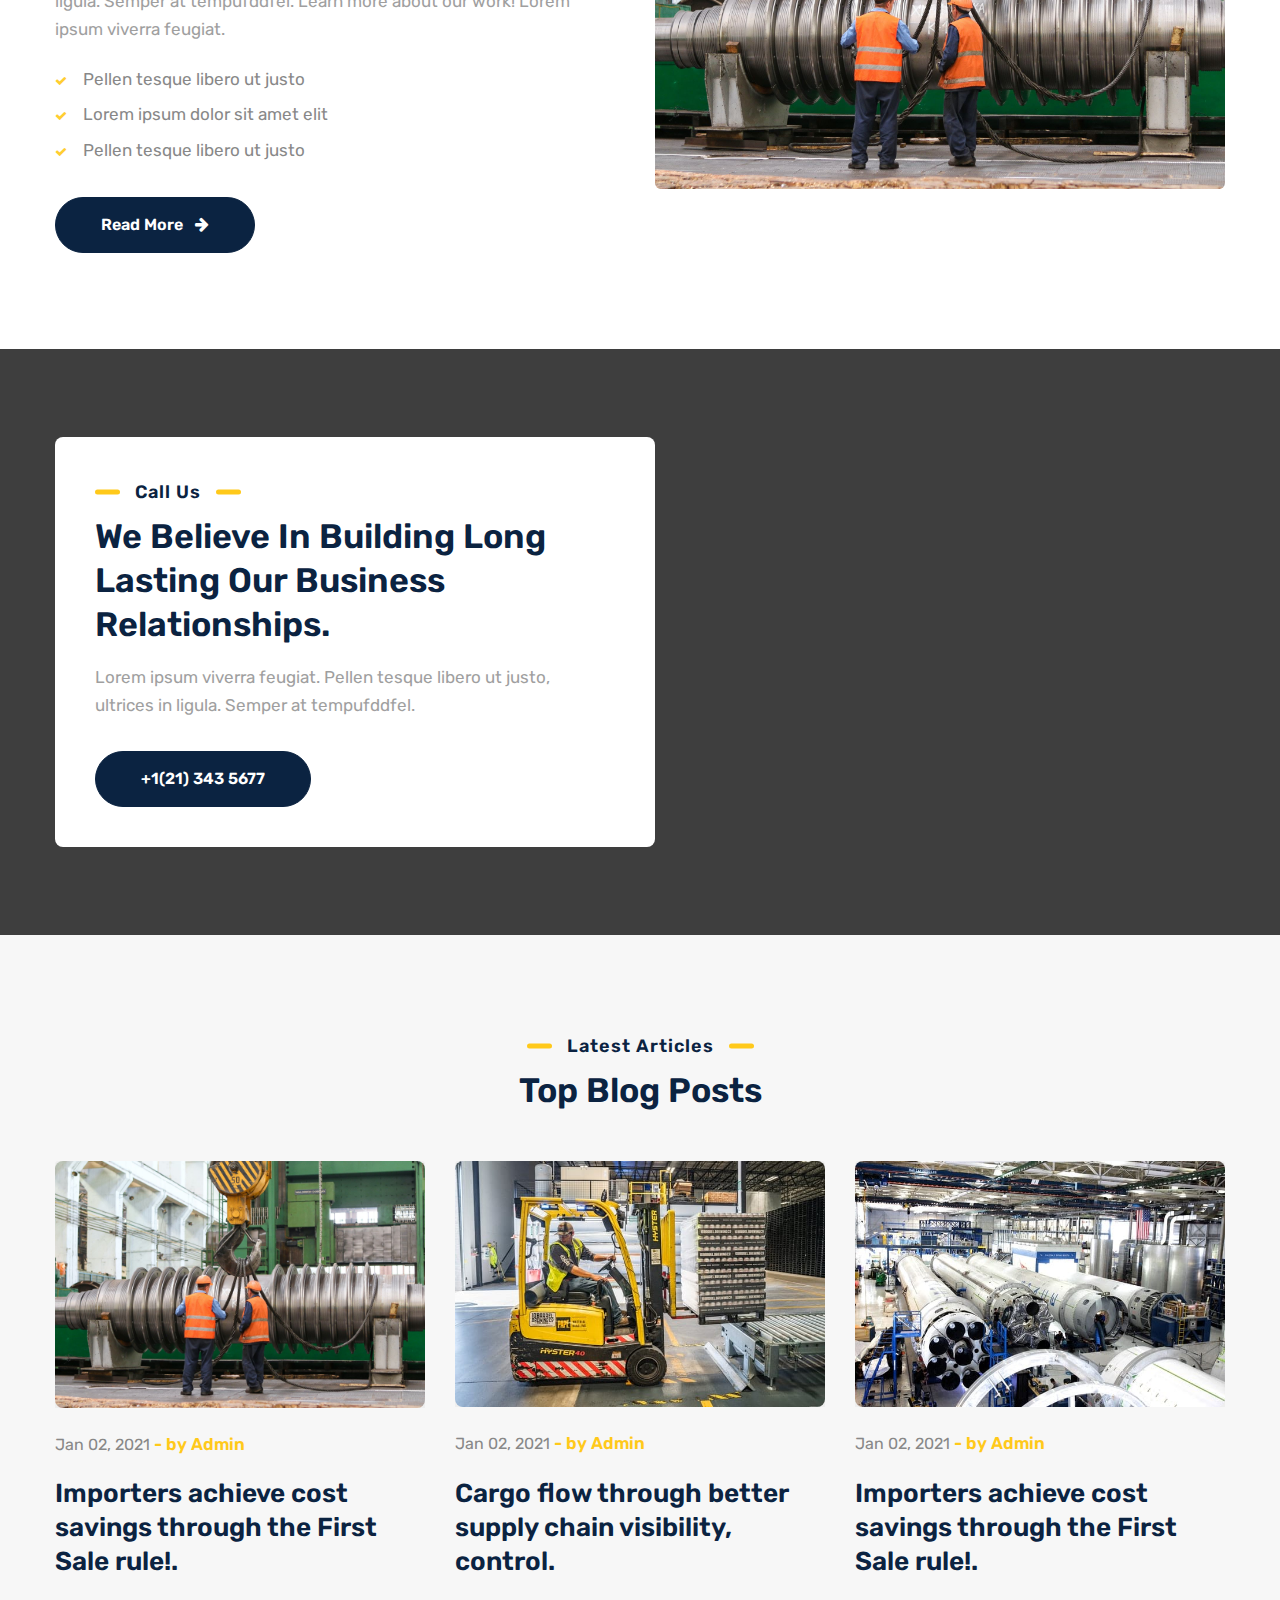
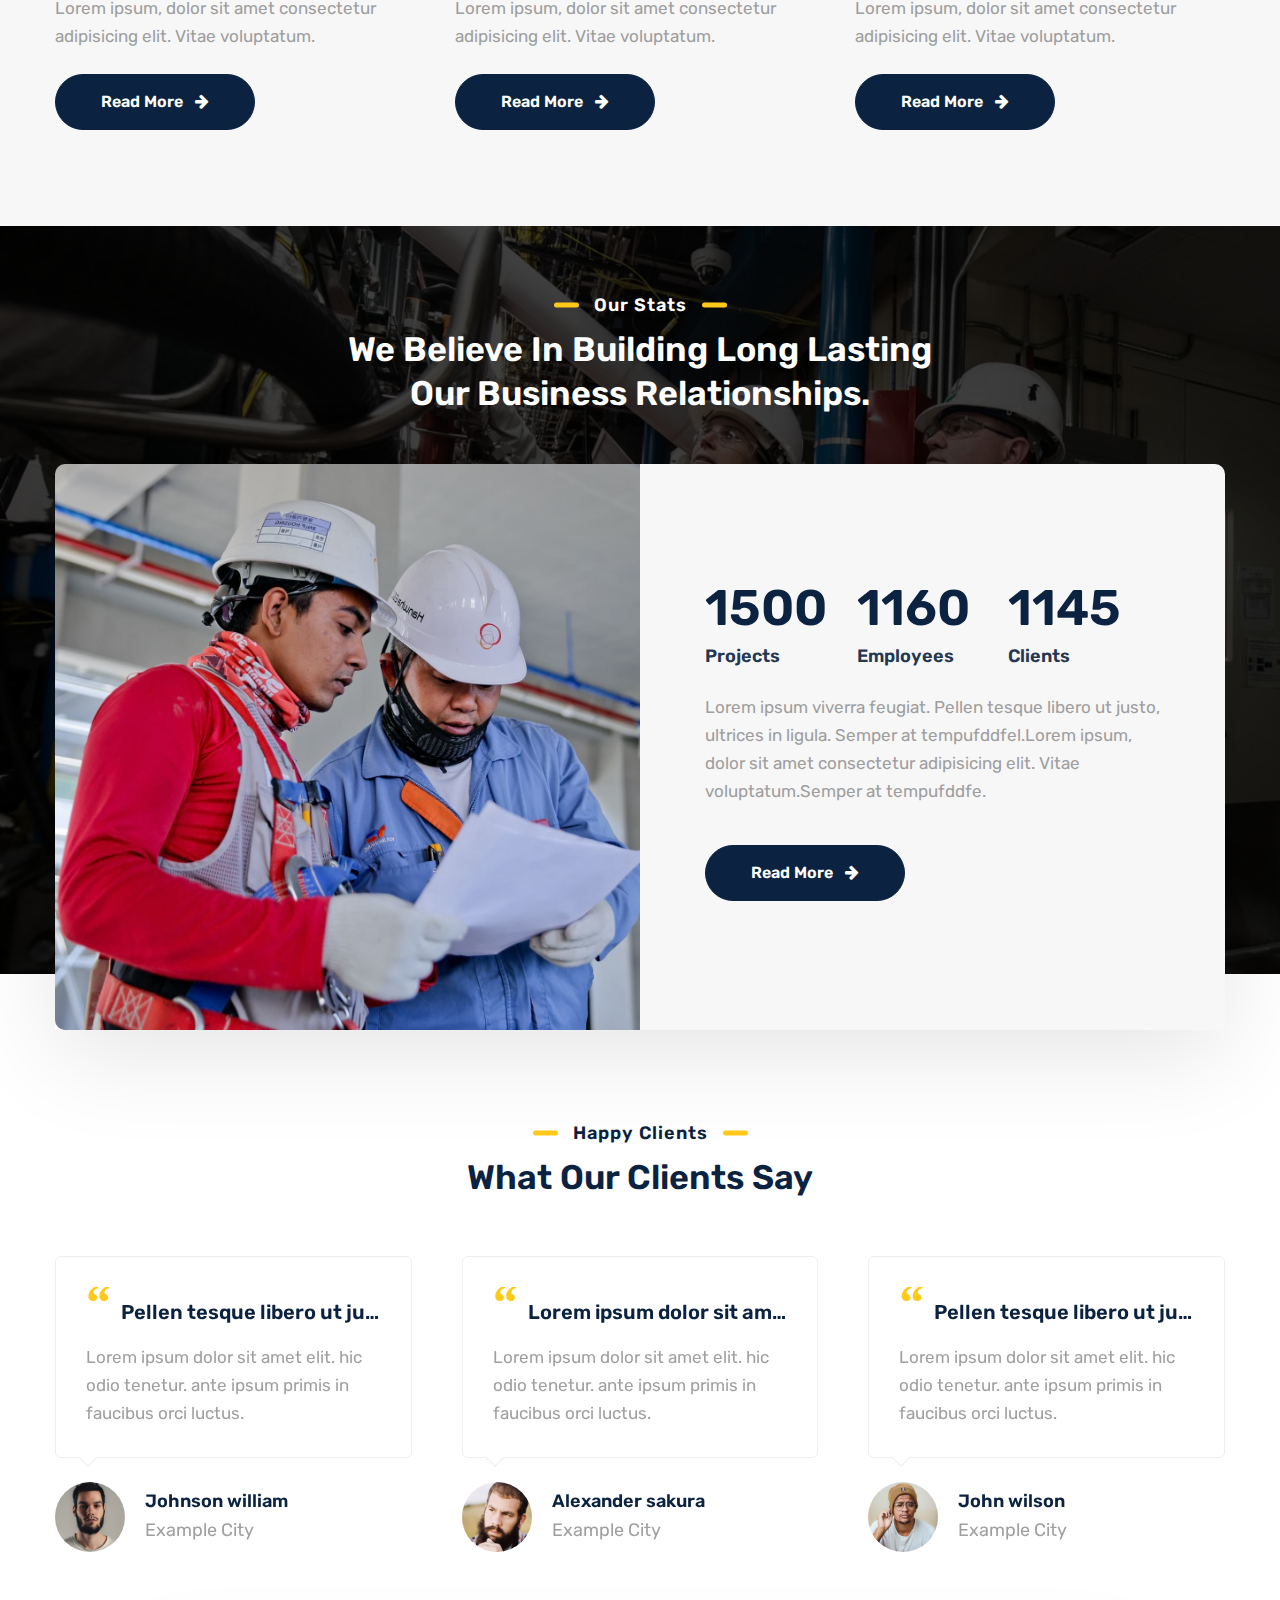
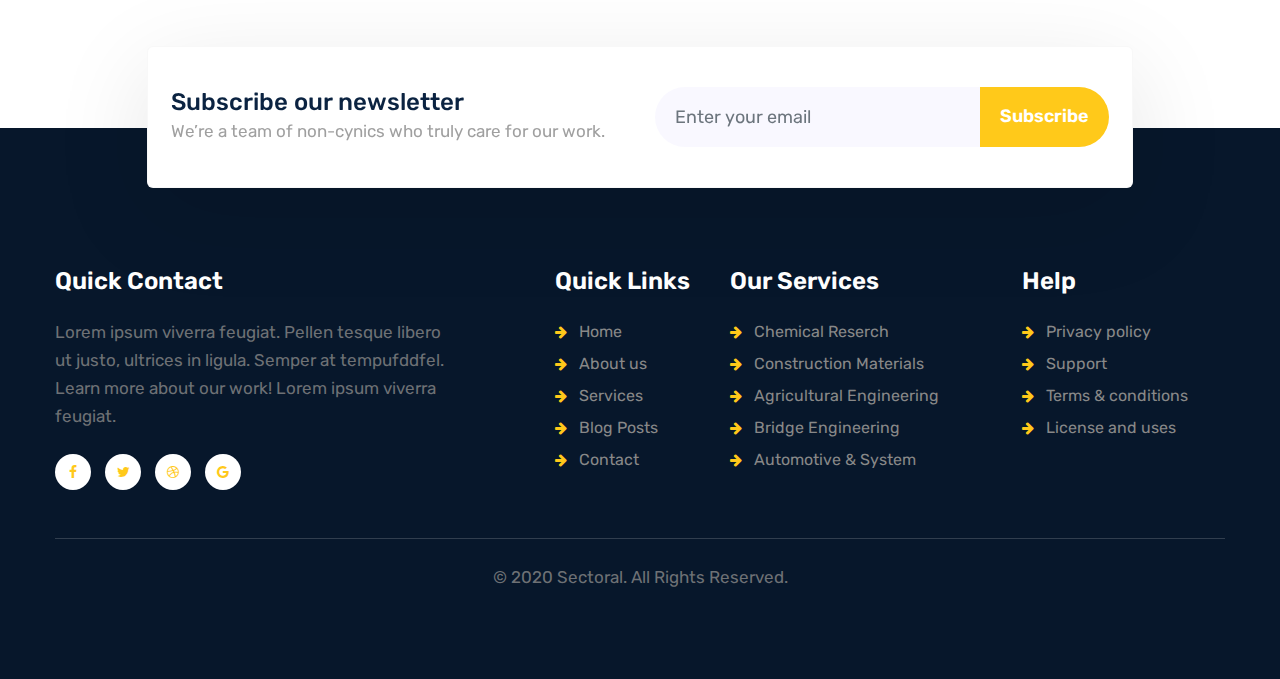
==== commit e79ae63e: "Modo oscuro y logo arreglados" ====
--- a/index.html
+++ b/index.html
@@ -1,16 +1,16 @@
 <!doctype html>
-<html lang="zxx">
-
+<html lang="es"> 
 <head>
   <!-- Required meta tags -->
   <meta charset="utf-8">
   <meta name="viewport" content="width=device-width, initial-scale=1, shrink-to-fit=no">
   <meta name="keywords"
     content="Sectoral Responsive web template, Bootstrap Web Templates, Android Compatible web template, Smartphone Compatible web template, free webdesigns for Nokia, Samsung, LG, SonyEricsson, Motorola web design" />
-  <title>Sectoral an Industrial Category Bootstrap Responsive Web Template | Home  </title>
+  <title>Drones Terra</title>
   <link href="//fonts.googleapis.com/css2?family=Rubik:wght@300;400;500;600&display=swap" rel="stylesheet">
   <!-- Template CSS -->
   <link rel="stylesheet" href="assets/css/style-liberty.css">
+  <link rel="stylesheet" href="assets/css/estilos.css">
 </head>
 
 <body>
@@ -19,12 +19,8 @@
     <div class="container">
       <nav class="navbar navbar-expand-lg stroke px-0">
         <h1> <a class="navbar-brand" href="index.html">
-          <span class="sublog"><span class="fa fa-industry w3llog-icon" aria-hidden="true"></span>Sec</span>toral
+          <span class="sublog"><img src="assets/images/logo.svg" class="imagenLogo" alt="Drones Terra" title="Drones Terra" style="height:55px;" /></span> Drones </span>Terra
         </a></h1>
-        <!-- if logo is image enable this   
-  <a class="navbar-brand" href="#index.html">
-      <img src="image-path" alt="Your logo" title="Your logo" style="height:35px;" />
-  </a> -->
         <button class="navbar-toggler  collapsed bg-gradient" type="button" data-toggle="collapse"
           data-target="#navbarTogglerDemo02" aria-controls="navbarTogglerDemo02" aria-expanded="false"
           aria-label="Toggle navigation">
@@ -35,18 +31,18 @@
         <div class="collapse navbar-collapse" id="navbarTogglerDemo02">
           <ul class="navbar-nav mx-lg-auto">
             <li class="nav-item active">
-              <a class="nav-link" href="index.html">Home <span class="sr-only">(current)</span></a>
+              <a class="nav-link" href="index.html">Inicio <span class="sr-only">(current)</span></a>
             </li>
             <li class="nav-item">
-              <a class="nav-link" href="about.html">About</a>
+              <a class="nav-link" href="about.html">Nosotros</a>
             </li>
             <li class="nav-item">
-              <a class="nav-link" href="services.html">Services</a>
+              <a class="nav-link" href="services.html">Servicios</a>
             </li>
             <li class="nav-item dropdown">
               <a class="nav-link dropdown-toggle" href="#" id="navbarDropdown" role="button" data-toggle="dropdown"
                 aria-haspopup="true" aria-expanded="false">
-                Pages <span class="fa fa-angle-down"></span>
+                Portafolio <span class="fa fa-angle-down"></span>
               </a>
               <div class="dropdown-menu" aria-labelledby="navbarDropdown">
                 <a class="dropdown-item" href="blog.html">Blog posts</a>
@@ -56,13 +52,13 @@
               </div>
             </li>
             <li class="nav-item">
-              <a class="nav-link" href="contact.html">Contact</a>
+              <a class="nav-link" href="contact.html"><strong>Contacto</strong></a>
             </li>
             <!--/search-right-->
             <nav class="ml-lg-5">
               <div class="search-bar">
                 <form class="search">
-                  <input type="search" class="search__input" name="search" placeholder="Search here.."
+                  <input type="search" class="search__input" name="search" placeholder="Buscar"
                     onload="equalWidth()" required>
                   <span class="fa fa-search search__icon"></span>
                 </form>
@@ -206,7 +202,7 @@
   <section class="w3l-index1 py-5" id="about">
       <div class="container py-lg-5 py-md-3"> 
         <div class="header-section text-center mx-0 mb-md-5 mb-4">
-          <h6 class="title-subhny">About Our Company</h6>
+          <h6 class="title-subhny">Acerca de nuestra compañía</h6>
           <h3 class="title-w3l mt-2">We provide full range of Premium Sectoraltrial  <br>Services for your business</h3>
         </div>
         <div class="row">
--- a/assets/css/estilos.css
+++ b/assets/css/estilos.css
@@ -0,0 +1,3 @@
+.imagenLogo {
+    filter: invert(1);
+}
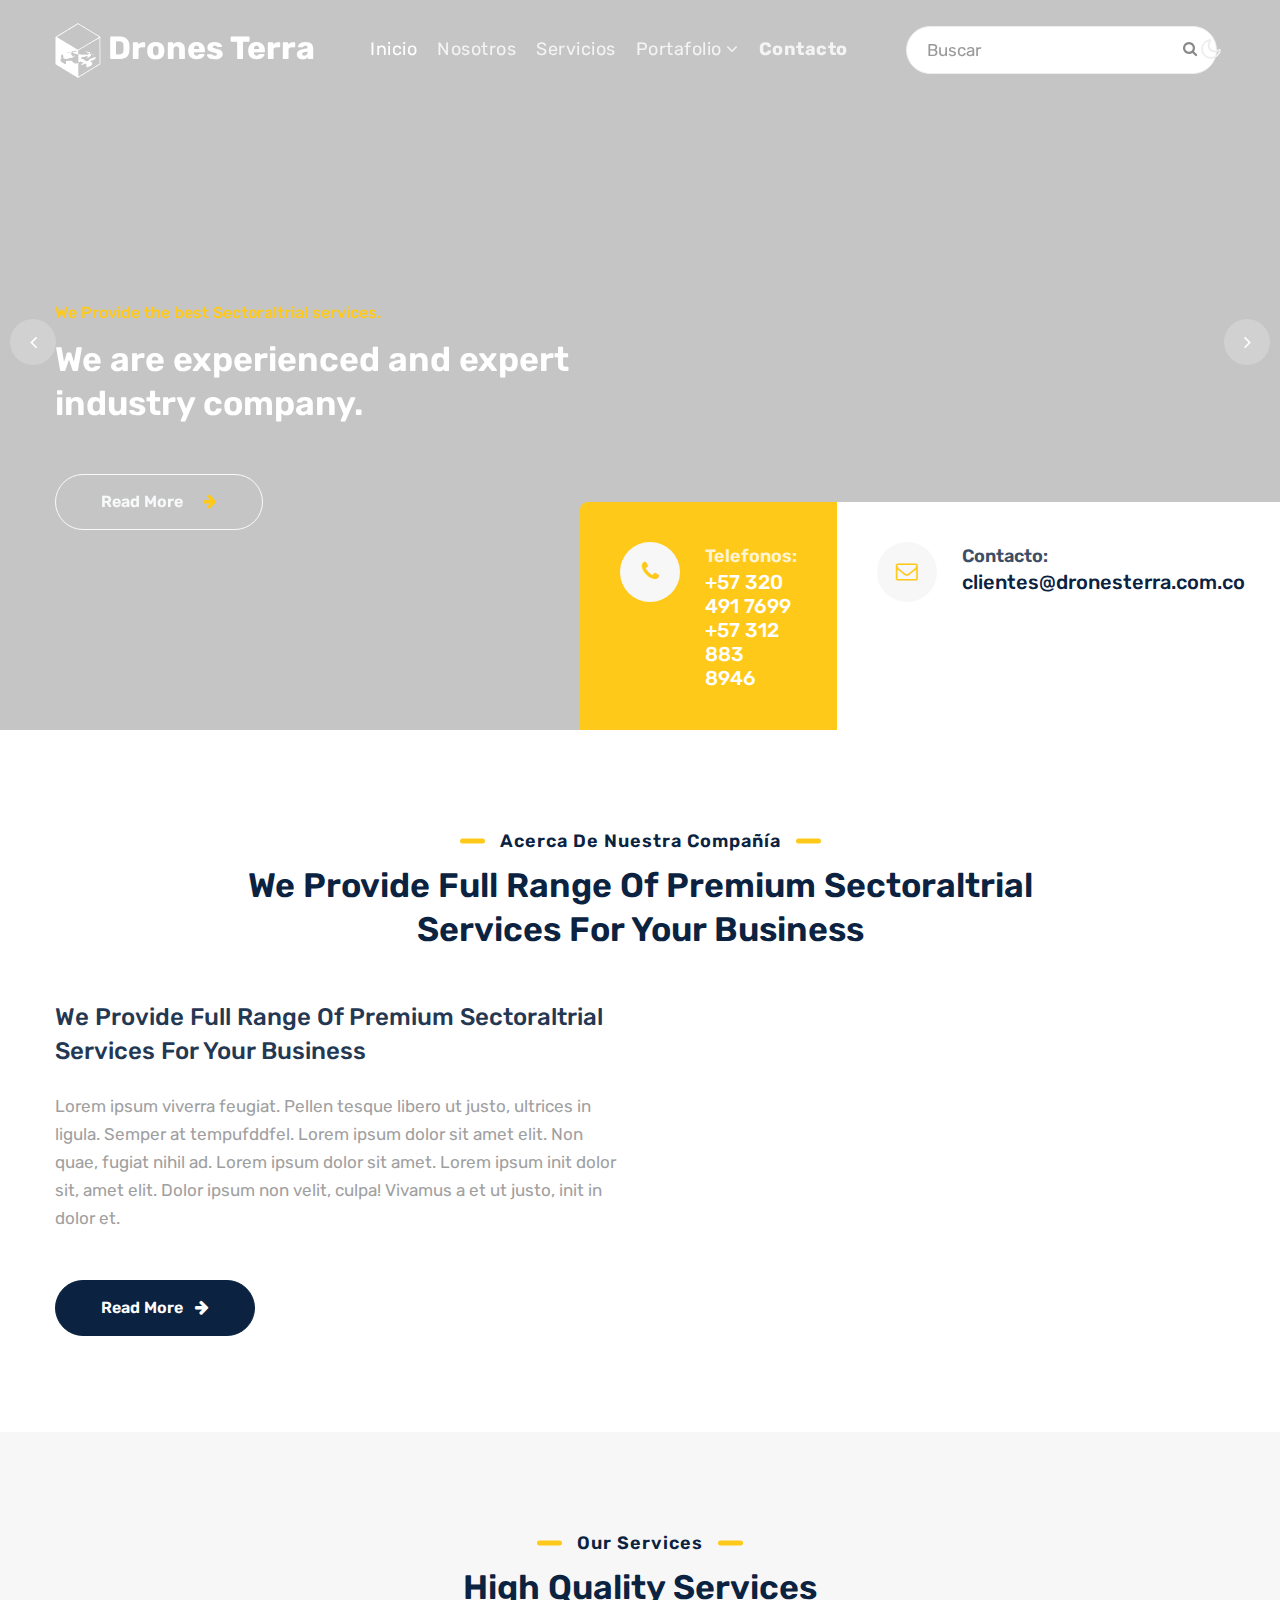
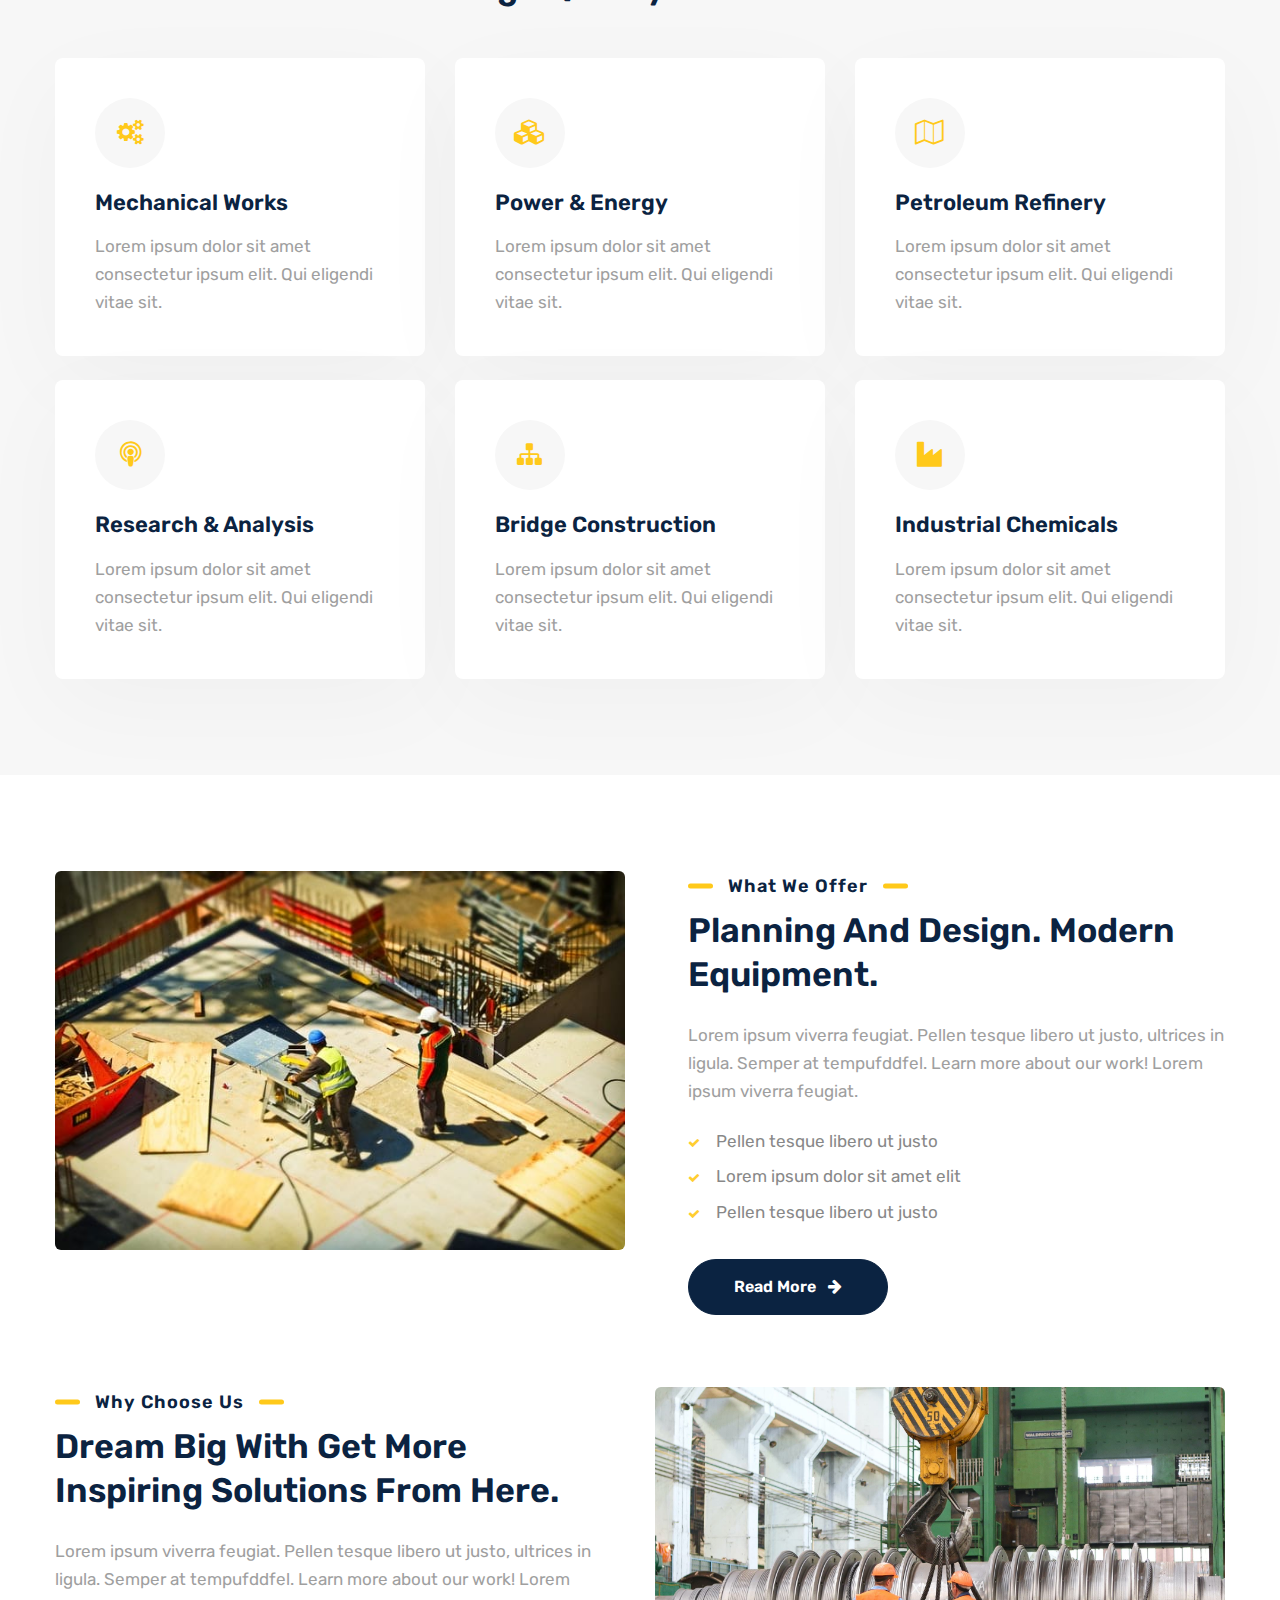
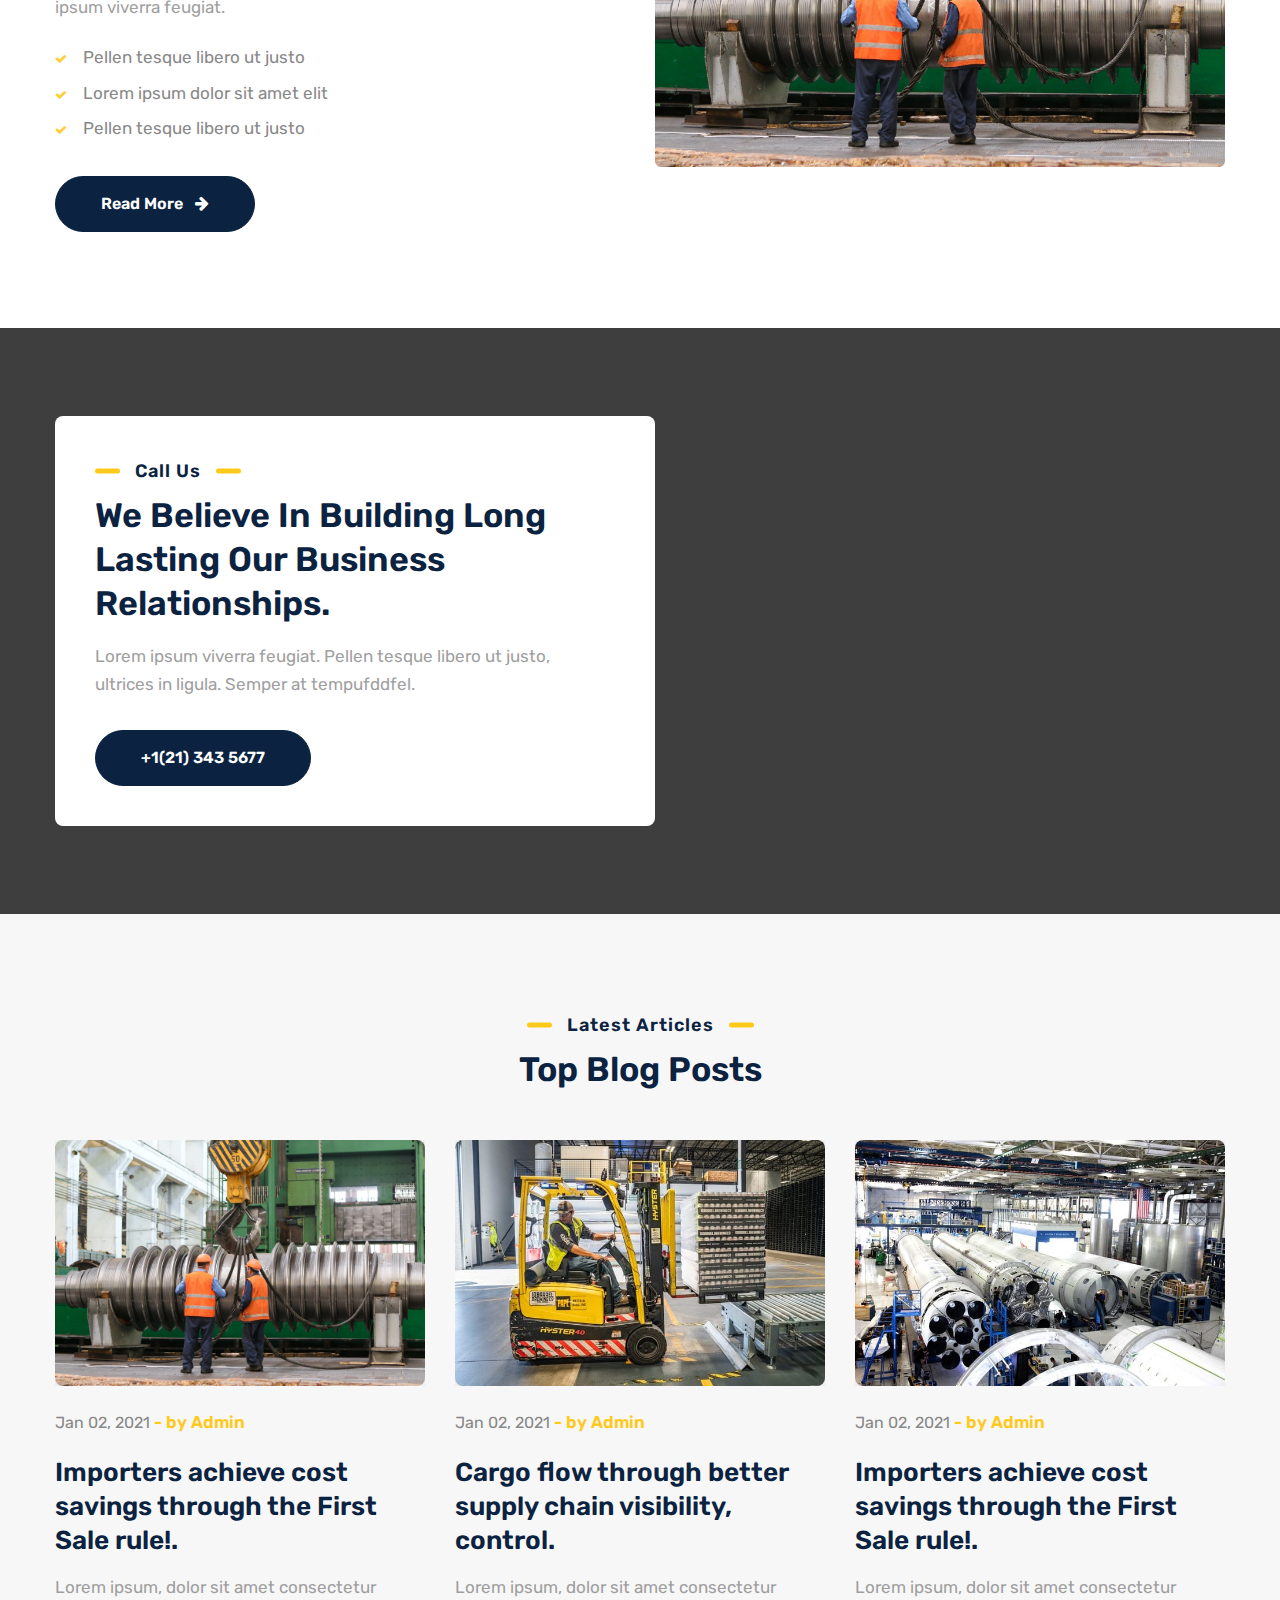
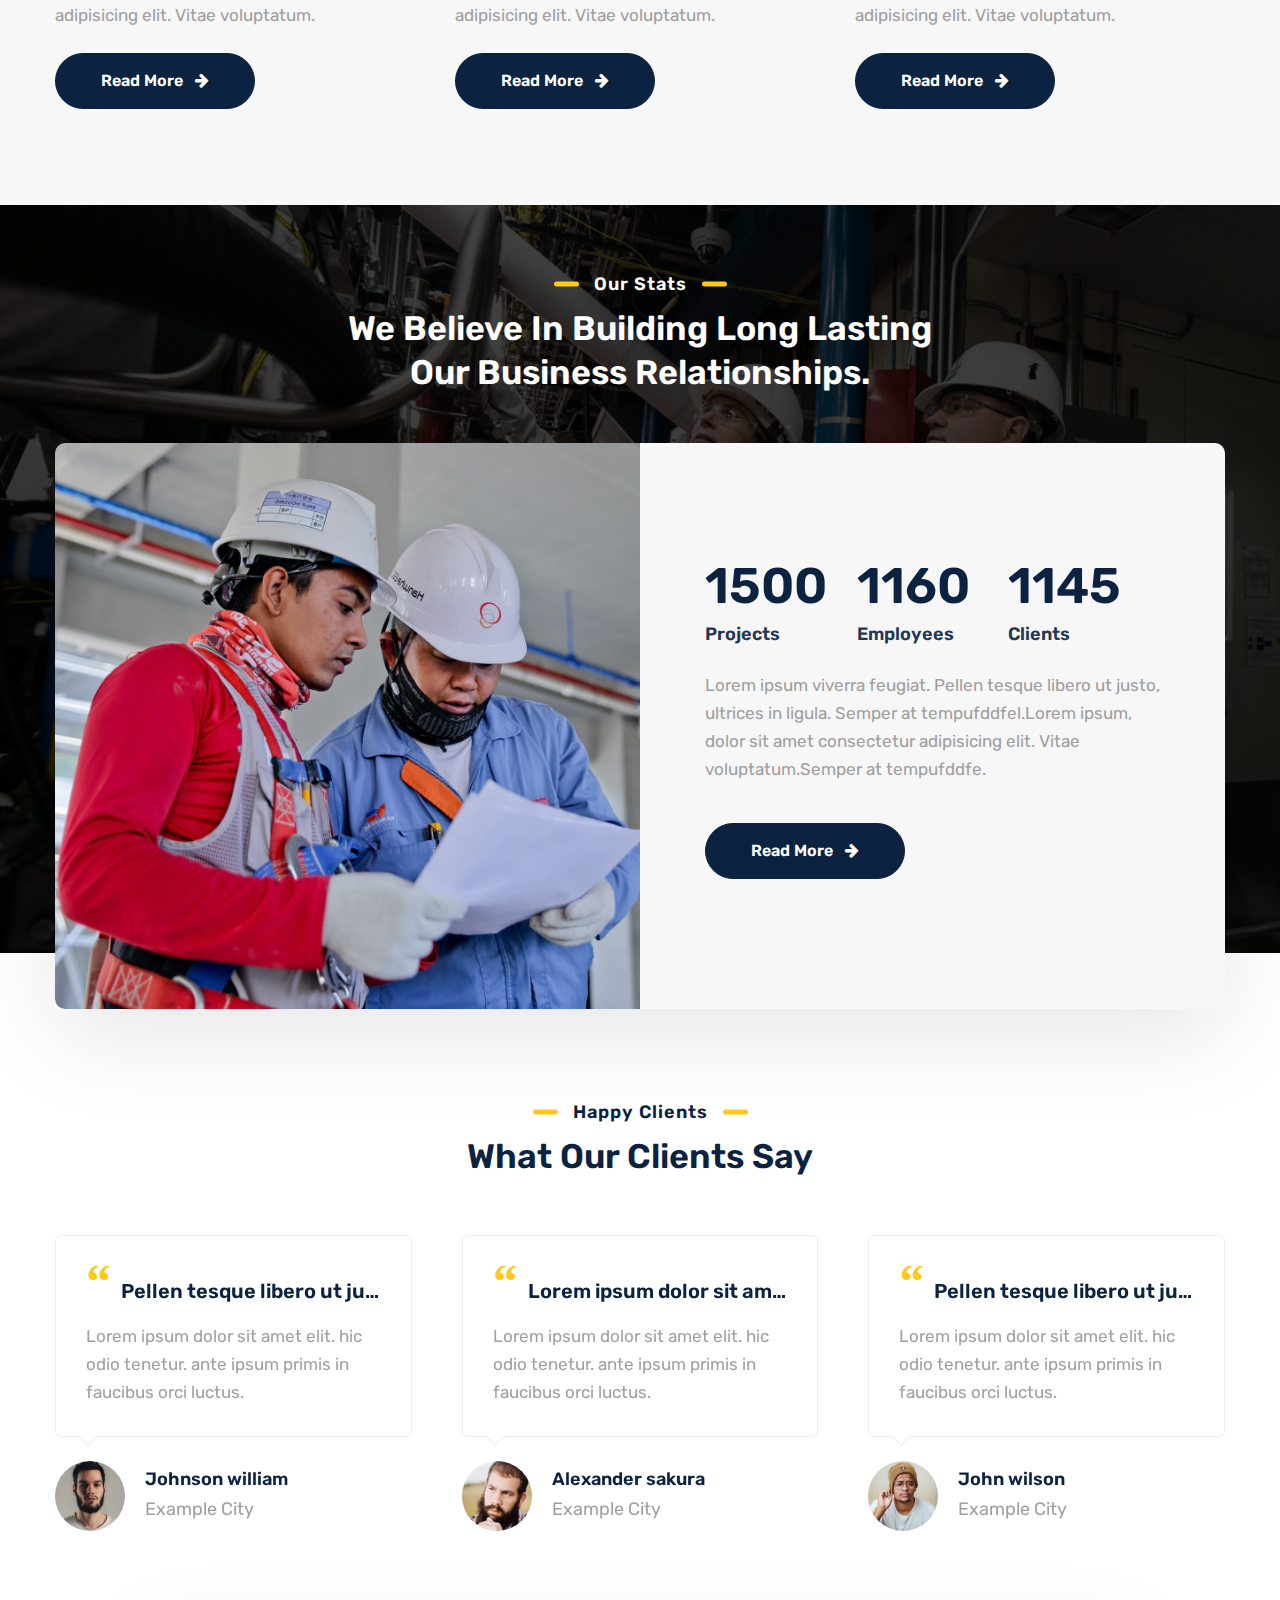
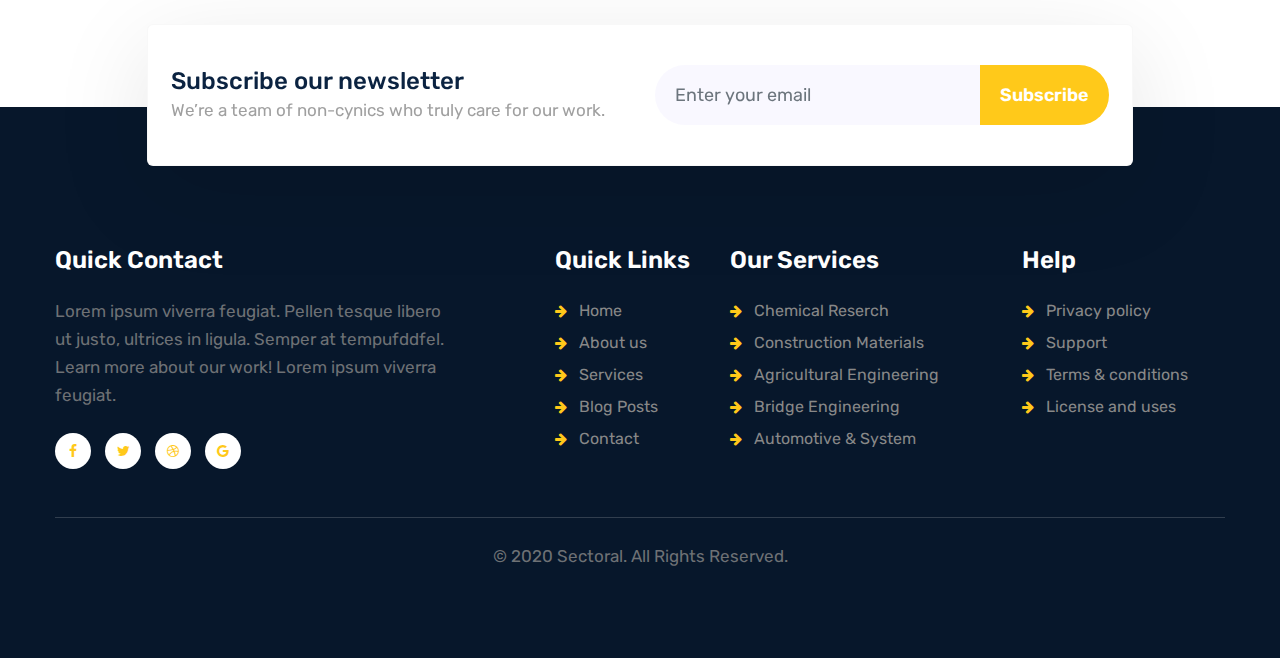
==== commit 395dda17: "Imagenes y videos" ====
--- a/index.html
+++ b/index.html
@@ -11,6 +11,25 @@
   <!-- Template CSS -->
   <link rel="stylesheet" href="assets/css/style-liberty.css">
   <link rel="stylesheet" href="assets/css/estilos.css">
+
+  <link rel="apple-touch-icon" sizes="57x57" href="/favicon/apple-icon-57x57.png">
+  <link rel="apple-touch-icon" sizes="60x60" href="/favicon/apple-icon-60x60.png">
+  <link rel="apple-touch-icon" sizes="72x72" href="/favicon/apple-icon-72x72.png">
+  <link rel="apple-touch-icon" sizes="76x76" href="/favicon/apple-icon-76x76.png">
+  <link rel="apple-touch-icon" sizes="114x114" href="/favicon/apple-icon-114x114.png">
+  <link rel="apple-touch-icon" sizes="120x120" href="/favicon/apple-icon-120x120.png">
+  <link rel="apple-touch-icon" sizes="144x144" href="/favicon/apple-icon-144x144.png">
+  <link rel="apple-touch-icon" sizes="152x152" href="/favicon/apple-icon-152x152.png">
+  <link rel="apple-touch-icon" sizes="180x180" href="/favicon/apple-icon-180x180.png">
+  <link rel="icon" type="image/png" sizes="192x192"  href="/favicon/android-icon-192x192.png">
+  <link rel="icon" type="image/png" sizes="32x32" href="/favicon/favicon-32x32.png">
+  <link rel="icon" type="image/png" sizes="96x96" href="/favicon/favicon-96x96.png">
+  <link rel="icon" type="image/png" sizes="16x16" href="/favicon/favicon-16x16.png">
+  <link rel="manifest" href="/favicon/manifest.json">
+  <meta name="msapplication-TileColor" content="#ffffff">
+  <meta name="msapplication-TileImage" content="/favicon/ms-icon-144x144.png">
+  <meta name="theme-color" content="#ffffff">
+
 </head>
 
 <body>
@@ -216,7 +235,11 @@
           </div>
           <div class="col-lg-6 pl-lg-5">
             <div class="position-relative">
-              <img src="assets/images/b3.jpg" alt="" class="radius-image img-fluid">
+              <video playsinline autoplay loop
+              muted class="radius-image img-fluid">
+                <source src="assets/images/VID-20210325-WA0009.mp4" type="video/mp4">
+                Your browser does not support the video tag.
+              </video>
             </div>
           </div>
         </div>
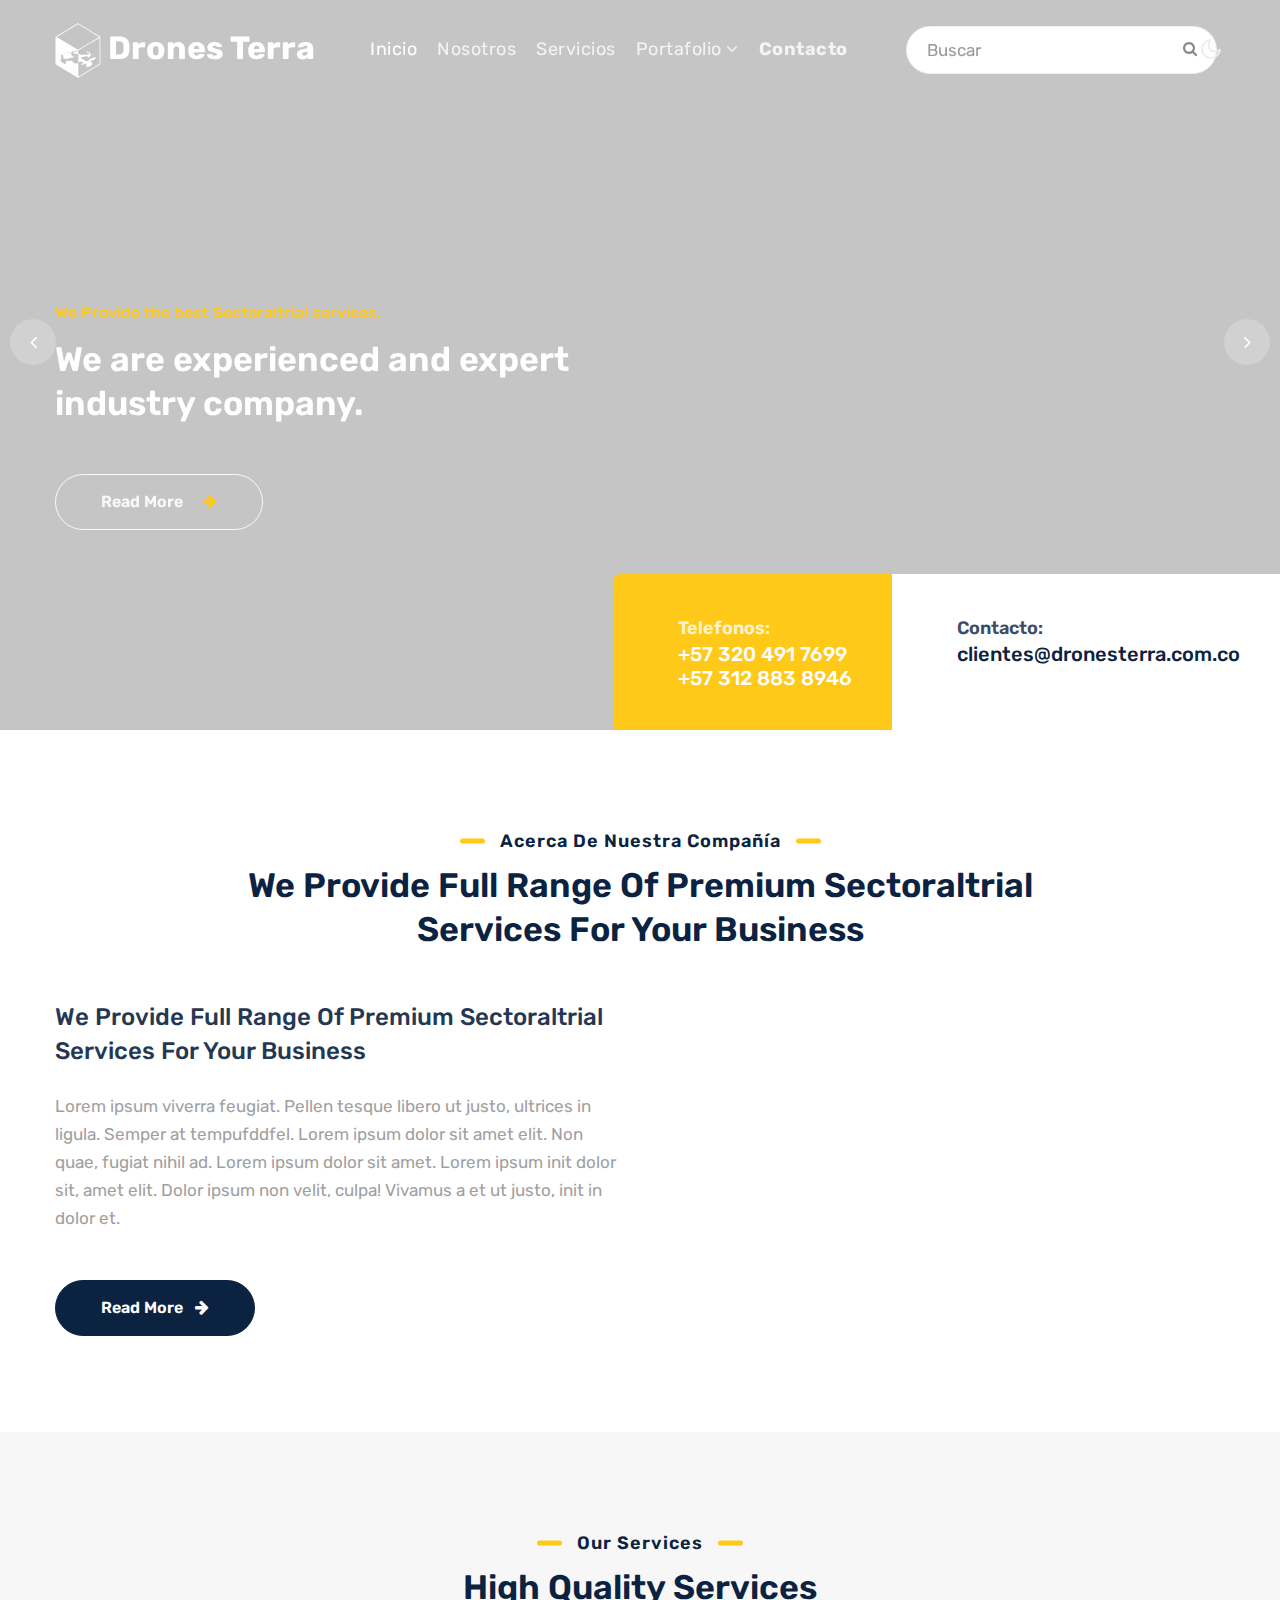
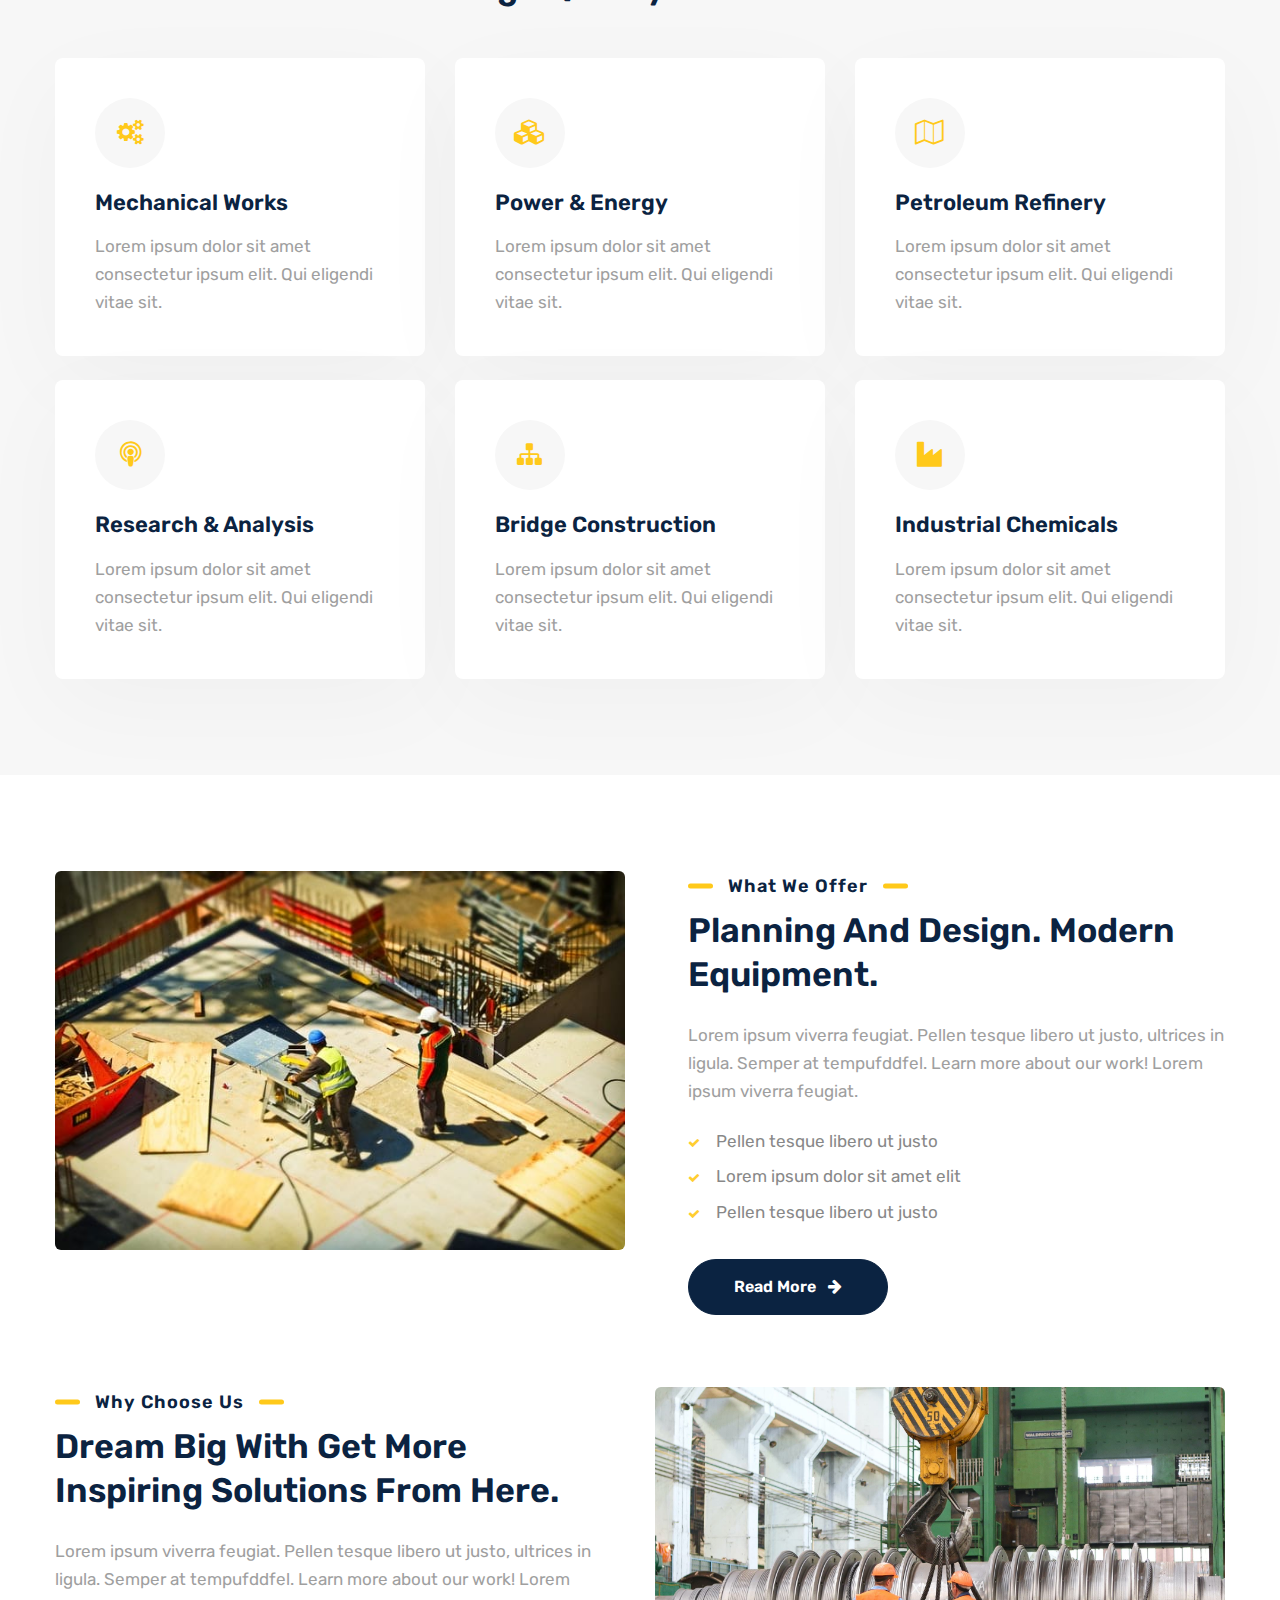
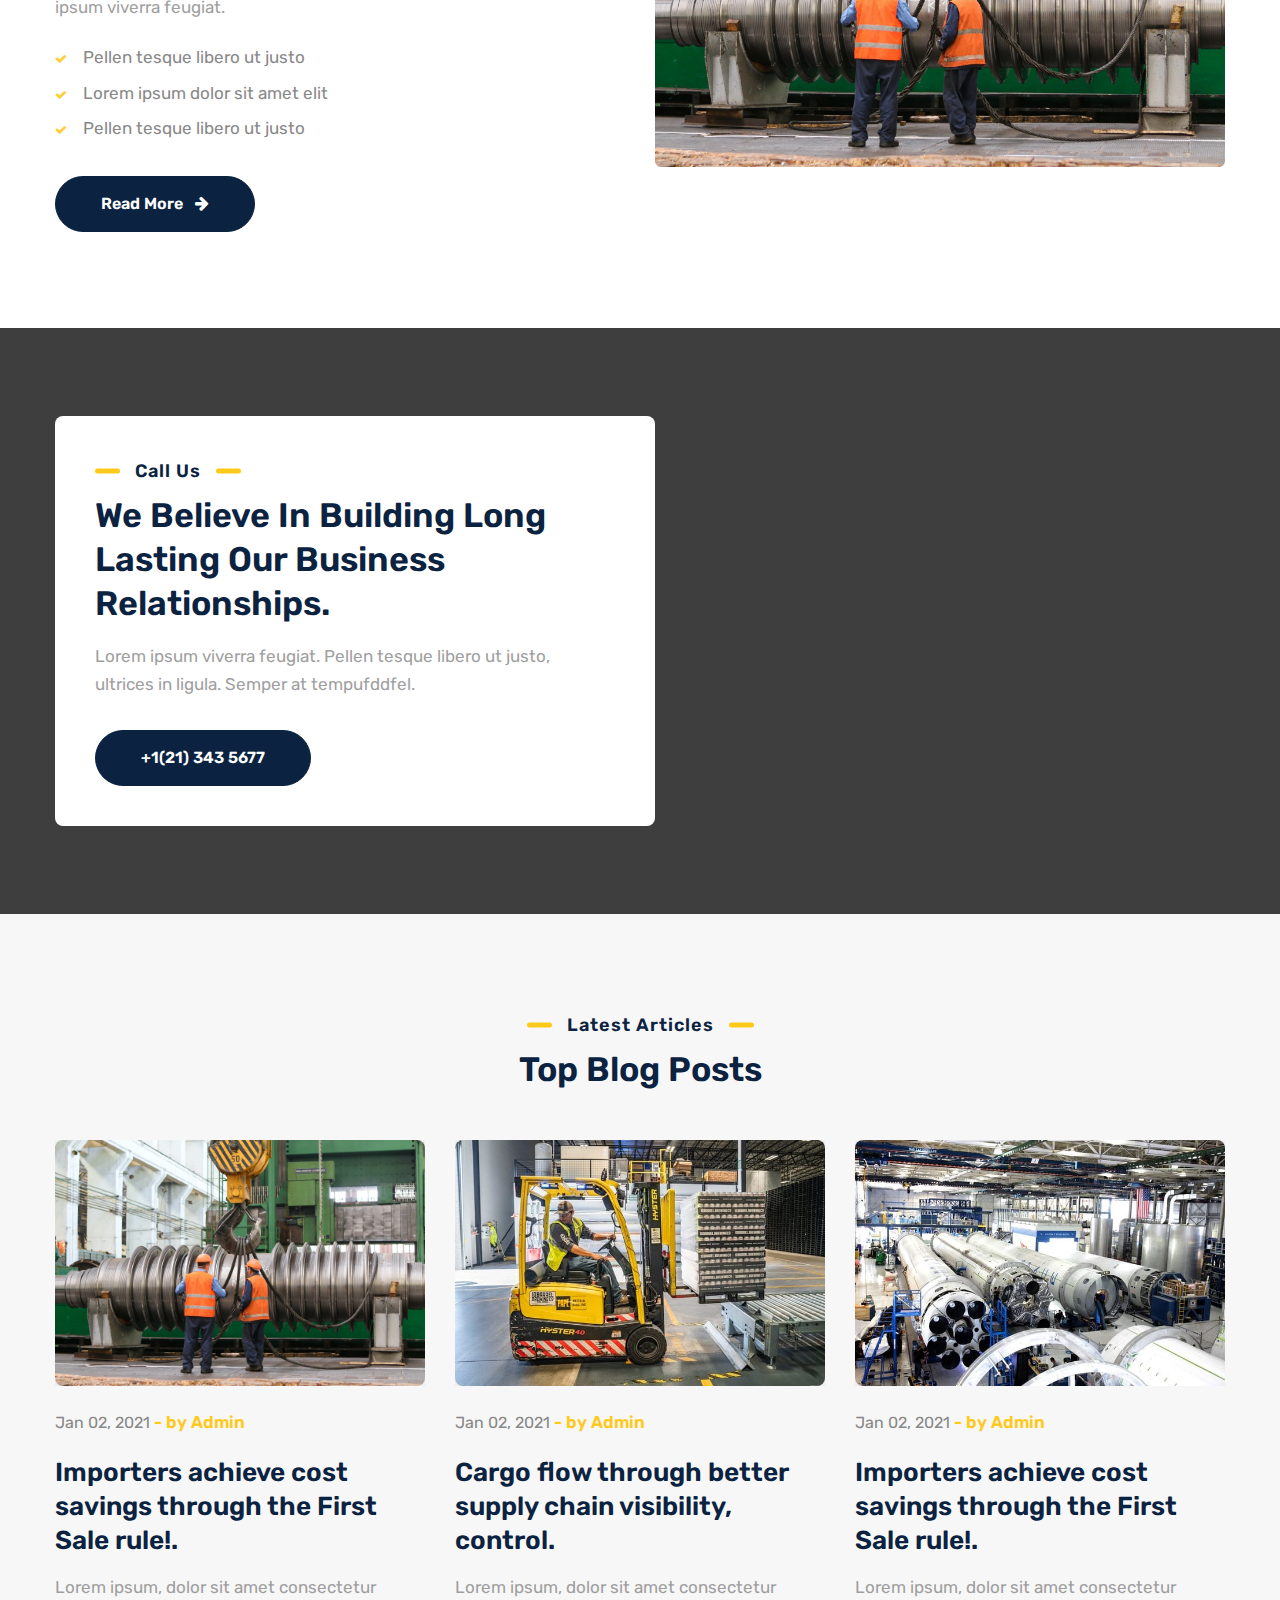
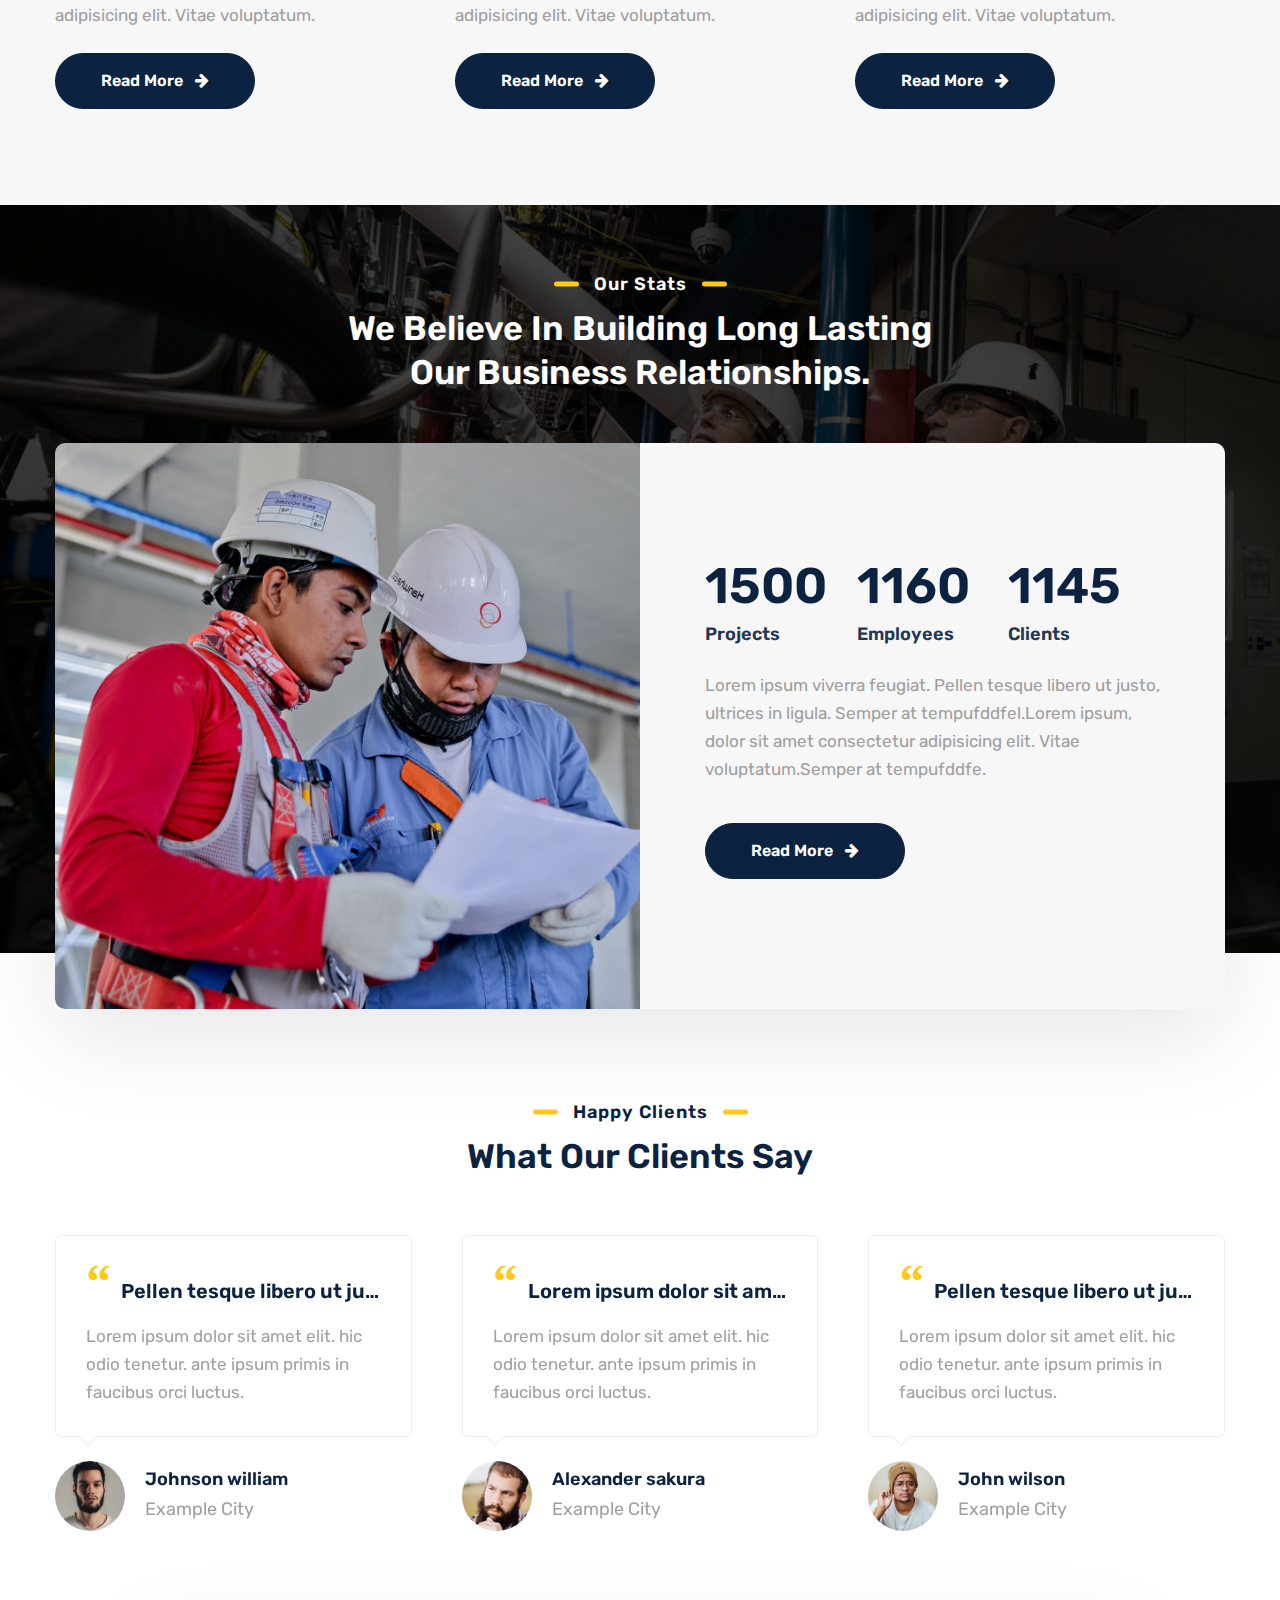
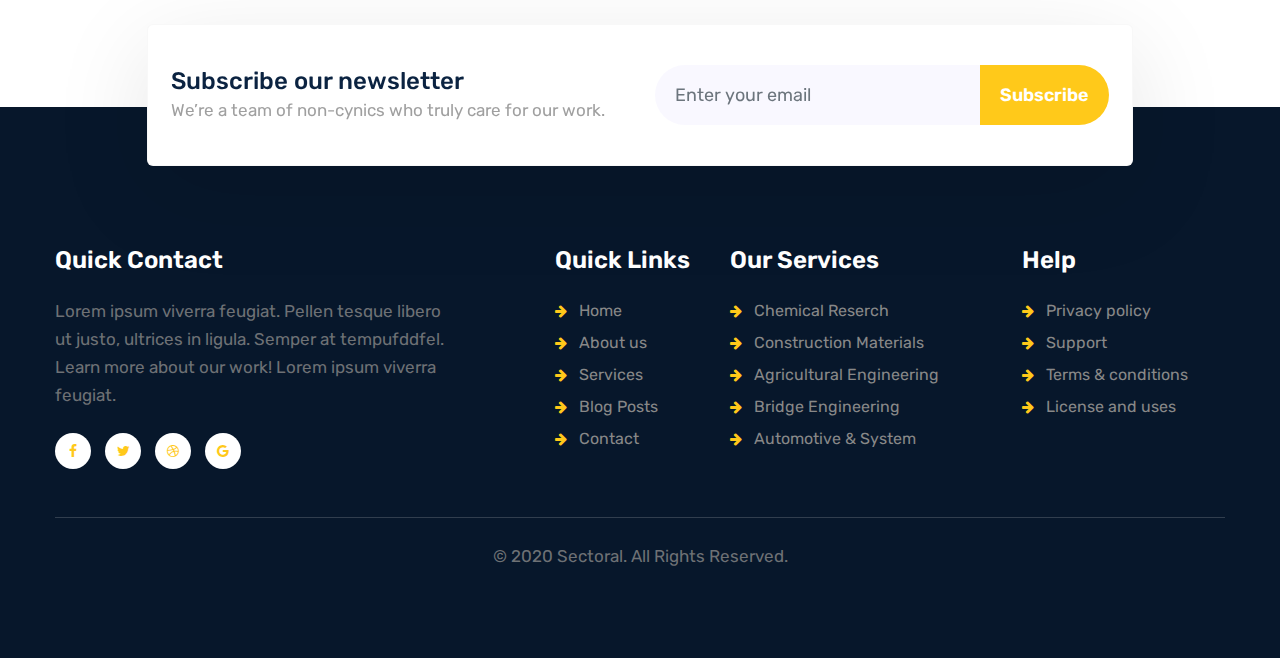
==== commit 46c85c4e: "fotos bajadas de calidad" ====
--- a/index.html
+++ b/index.html
@@ -191,9 +191,6 @@
       <div class="w3l-industry-address">
         <div class="one-address">
           <div class="left">
-            <div class="ad-icon">
-              <span class="fa fa-phone"></span>
-            </div>
           </div>
           <div class="content">
             <p>Telefonos:</p>
@@ -203,9 +200,6 @@
         </div>
         <div class="one-address">
           <div class="left">
-            <div class="ad-icon">
-              <span class="fa fa-envelope-o"></span>
-            </div>
           </div>
           <div class="content">
             <p>Contacto:</p>
